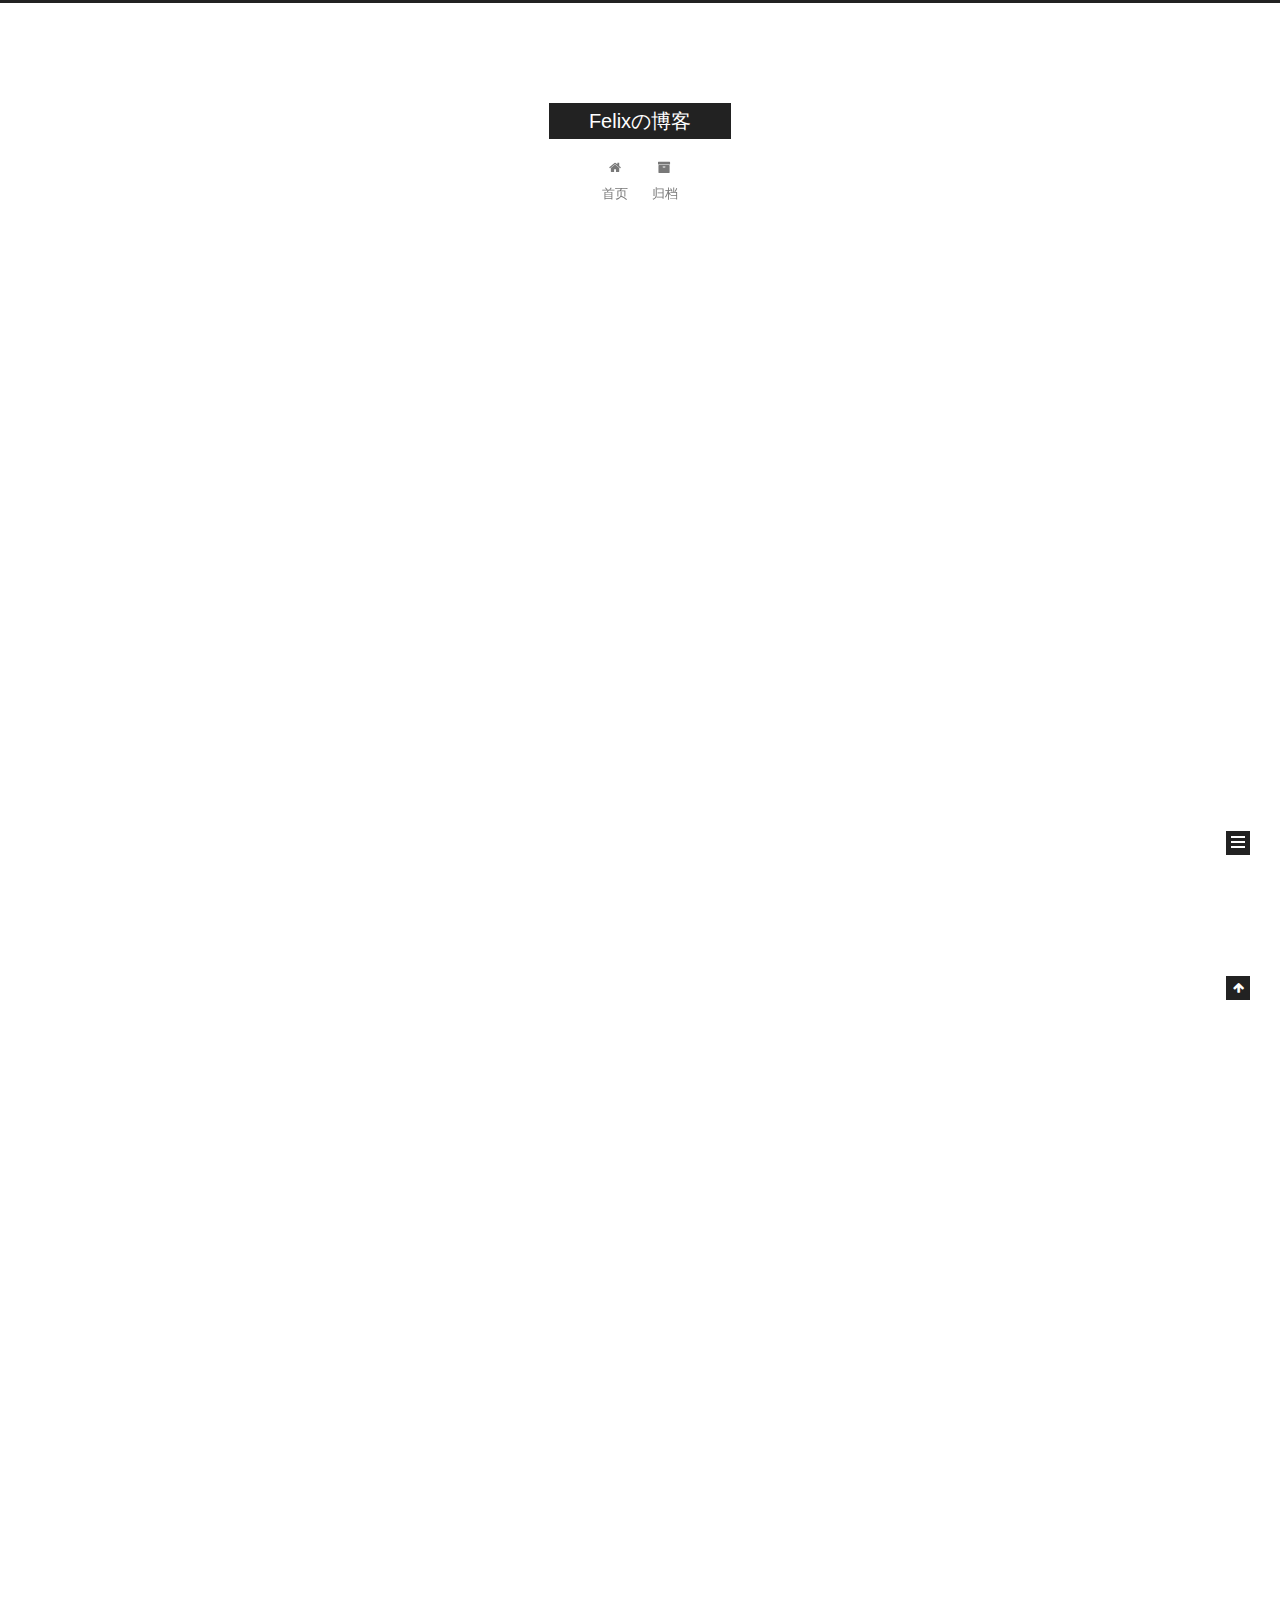
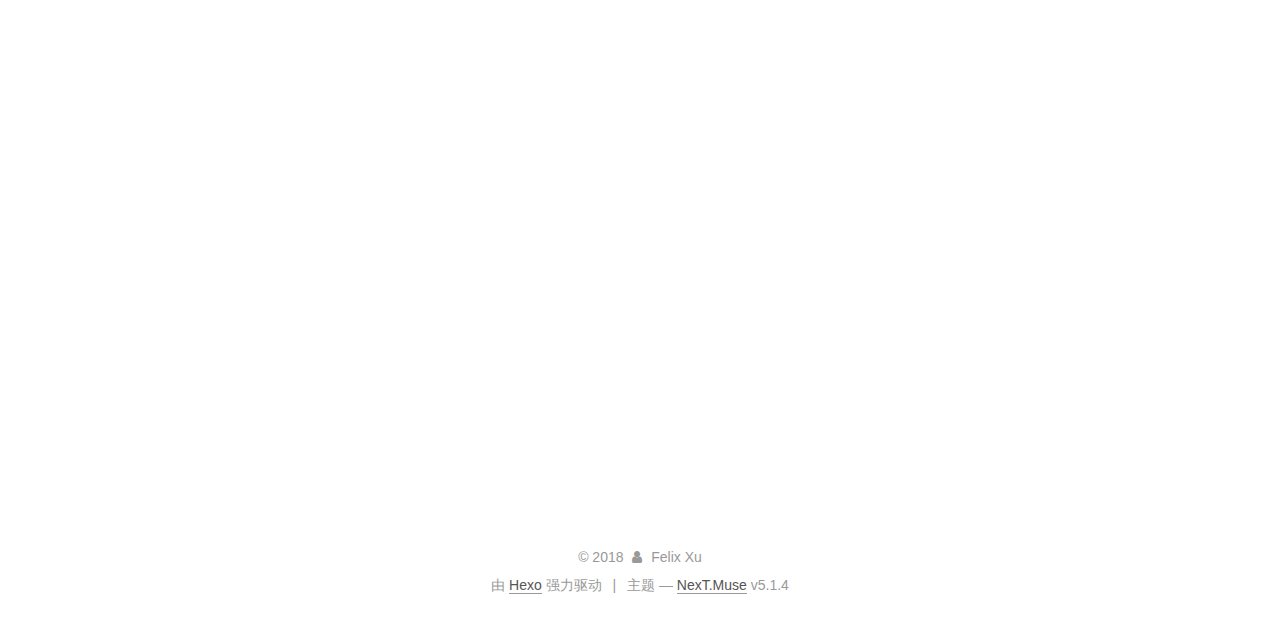
==== index.html @ c66d7234 "Site updated: 2018-06-14 13:27:37" ====
<!DOCTYPE html>



  


<html class="theme-next muse use-motion" lang="zh-Hans">
<head>
  <meta charset="UTF-8"/>
<meta http-equiv="X-UA-Compatible" content="IE=edge" />
<meta name="viewport" content="width=device-width, initial-scale=1, maximum-scale=1"/>
<meta name="theme-color" content="#222">









<meta http-equiv="Cache-Control" content="no-transform" />
<meta http-equiv="Cache-Control" content="no-siteapp" />
















  
  
  <link href="/lib/fancybox/source/jquery.fancybox.css?v=2.1.5" rel="stylesheet" type="text/css" />







<link href="/lib/font-awesome/css/font-awesome.min.css?v=4.6.2" rel="stylesheet" type="text/css" />

<link href="/css/main.css?v=5.1.4" rel="stylesheet" type="text/css" />


  <link rel="apple-touch-icon" sizes="180x180" href="/images/apple-touch-icon-next.png?v=5.1.4">


  <link rel="icon" type="image/png" sizes="32x32" href="/images/favicon-32x32-next.png?v=5.1.4">


  <link rel="icon" type="image/png" sizes="16x16" href="/images/favicon-16x16-next.png?v=5.1.4">


  <link rel="mask-icon" href="/images/logo.svg?v=5.1.4" color="#222">





  <meta name="keywords" content="Hexo, NexT" />










<meta property="og:type" content="website">
<meta property="og:title" content="Felixの博客">
<meta property="og:url" content="http://yoursite.com/index.html">
<meta property="og:site_name" content="Felixの博客">
<meta property="og:locale" content="zh-Hans">
<meta name="twitter:card" content="summary">
<meta name="twitter:title" content="Felixの博客">



<script type="text/javascript" id="hexo.configurations">
  var NexT = window.NexT || {};
  var CONFIG = {
    root: '/',
    scheme: 'Muse',
    version: '5.1.4',
    sidebar: {"position":"left","display":"post","offset":12,"b2t":false,"scrollpercent":false,"onmobile":false},
    fancybox: true,
    tabs: true,
    motion: {"enable":true,"async":false,"transition":{"post_block":"fadeIn","post_header":"slideDownIn","post_body":"slideDownIn","coll_header":"slideLeftIn","sidebar":"slideUpIn"}},
    duoshuo: {
      userId: '0',
      author: '博主'
    },
    algolia: {
      applicationID: '',
      apiKey: '',
      indexName: '',
      hits: {"per_page":10},
      labels: {"input_placeholder":"Search for Posts","hits_empty":"We didn't find any results for the search: ${query}","hits_stats":"${hits} results found in ${time} ms"}
    }
  };
</script>



  <link rel="canonical" href="http://yoursite.com/"/>





  <title>Felixの博客</title>
  








</head>

<body itemscope itemtype="http://schema.org/WebPage" lang="zh-Hans">

  
  
    
  

  <div class="container sidebar-position-left 
  page-home">
    <div class="headband"></div>

    <header id="header" class="header" itemscope itemtype="http://schema.org/WPHeader">
      <div class="header-inner"><div class="site-brand-wrapper">
  <div class="site-meta ">
    

    <div class="custom-logo-site-title">
      <a href="/"  class="brand" rel="start">
        <span class="logo-line-before"><i></i></span>
        <span class="site-title">Felixの博客</span>
        <span class="logo-line-after"><i></i></span>
      </a>
    </div>
      
        <p class="site-subtitle"></p>
      
  </div>

  <div class="site-nav-toggle">
    <button>
      <span class="btn-bar"></span>
      <span class="btn-bar"></span>
      <span class="btn-bar"></span>
    </button>
  </div>
</div>

<nav class="site-nav">
  

  
    <ul id="menu" class="menu">
      
        
        <li class="menu-item menu-item-home">
          <a href="/" rel="section">
            
              <i class="menu-item-icon fa fa-fw fa-home"></i> <br />
            
            首页
          </a>
        </li>
      
        
        <li class="menu-item menu-item-archives">
          <a href="/archives/" rel="section">
            
              <i class="menu-item-icon fa fa-fw fa-archive"></i> <br />
            
            归档
          </a>
        </li>
      

      
    </ul>
  

  
</nav>



 </div>
    </header>

    <main id="main" class="main">
      <div class="main-inner">
        <div class="content-wrap">
          <div id="content" class="content">
            
  <section id="posts" class="posts-expand">
    
      

  

  
  
  

  <article class="post post-type-normal" itemscope itemtype="http://schema.org/Article">
  
  
  
  <div class="post-block">
    <link itemprop="mainEntityOfPage" href="http://yoursite.com/2018/06/14/PMP/">

    <span hidden itemprop="author" itemscope itemtype="http://schema.org/Person">
      <meta itemprop="name" content="Felix Xu">
      <meta itemprop="description" content="">
      <meta itemprop="image" content="/images/avatar.gif">
    </span>

    <span hidden itemprop="publisher" itemscope itemtype="http://schema.org/Organization">
      <meta itemprop="name" content="Felixの博客">
    </span>

    
      <header class="post-header">

        
        
          <h1 class="post-title" itemprop="name headline">
                
                <a class="post-title-link" href="/2018/06/14/PMP/" itemprop="url">PMP</a></h1>
        

        <div class="post-meta">
          <span class="post-time">
            
              <span class="post-meta-item-icon">
                <i class="fa fa-calendar-o"></i>
              </span>
              
                <span class="post-meta-item-text">发表于</span>
              
              <time title="创建于" itemprop="dateCreated datePublished" datetime="2018-06-14T13:26:13+01:00">
                2018-06-14
              </time>
            

            

            
          </span>

          

          
            
          

          
          

          

          

          

        </div>
      </header>
    

    
    
    
    <div class="post-body" itemprop="articleBody">

      
      

      
        
          
            <p>刚参加并通过了PMP考试，这里分享一下我是如何学习PMBOK的经验。</p>
<p>当大家准备PMP考试的时候，一定会看PMBOK，目前是第六版。对于没有项目经验的初学者来说，PMBOK有太多的专业词汇，即使把书看完了也不知道这本书在讲什么，看了下一个理论 ，忘了上一个理论。</p>
<p>虽然我在学习这本书的时候有一些项目经验，但是也不会接触书中所写的方方面面。工作中我只接触了规划、执行、监督过程中某几个只是领域的工作，PMP考的却是启动、规划、执行、监督、收尾所有只是领域的工作，所以有过项目经验对学习PMBOK有一定帮助，但也仅对自己接触过的一些工作。</p>
<p>拿到PMBOK后，一定要先了解项目管理知识体系的框架，在书的第一章中会有这个表格。你会了解到5大过程组，10大知识领域，49个过程。然后全书开始详细讲解着49个过程，每个过程都是以输入（Input），工具与技术（Tool&amp;Technology），输出（Output）的形式来讲解，简称ITTO。所以当你浏览全书之后，你会发现学习PMBOK就是学习这些ITTO。</p>
<p>我是一个依赖于工具的人，我在看完一遍书后，就把ITTO整理成思维导图了，然后就依赖于思维导图来记忆了。其实书中已经提供了整个知识框架的图，我只是在这个框架上把ITTO也加了上了，所以当你看完一遍书之后你学习的方式可以改成看框架图和思维导图。具体的方法是，我会拿着框架图过一个个过程，思考每一个过程的目的，ITTO，及每一个TT的作用，如果回想不起来再去考思维导图，当对思维导图中的某一项不太清楚再去看书，这样就能很好的记忆住这本书。对于回忆ITTO，我不建议死记硬背，我建议是在理解每一个过程的基础上，为什实现这个项目的目标，需要什么ITTO会更方便记忆。</p>
<p>学习PMBOK，整个知识框架最重要，然后在这个框架上深入了解每一点，就非常容易了。</p>
<p>最后附上我自己做的思维导图，可以下载导入你的XMIND：ZEN，<a href="http://www.xmind.net/m/9yi5（如有错误和遗漏，请谅解，可以自行导入修改）" target="_blank" rel="noopener">http://www.xmind.net/m/9yi5（如有错误和遗漏，请谅解，可以自行导入修改）</a></p>

          
        
      
    </div>
    
    
    

    

    

    

    <footer class="post-footer">
      

      

      

      
      
        <div class="post-eof"></div>
      
    </footer>
  </div>
  
  
  
  </article>


    
      

  

  
  
  

  <article class="post post-type-normal" itemscope itemtype="http://schema.org/Article">
  
  
  
  <div class="post-block">
    <link itemprop="mainEntityOfPage" href="http://yoursite.com/2018/06/14/PMBOK学习/">

    <span hidden itemprop="author" itemscope itemtype="http://schema.org/Person">
      <meta itemprop="name" content="Felix Xu">
      <meta itemprop="description" content="">
      <meta itemprop="image" content="/images/avatar.gif">
    </span>

    <span hidden itemprop="publisher" itemscope itemtype="http://schema.org/Organization">
      <meta itemprop="name" content="Felixの博客">
    </span>

    
      <header class="post-header">

        
        
          <h1 class="post-title" itemprop="name headline">
                
                <a class="post-title-link" href="/2018/06/14/PMBOK学习/" itemprop="url">未命名</a></h1>
        

        <div class="post-meta">
          <span class="post-time">
            
              <span class="post-meta-item-icon">
                <i class="fa fa-calendar-o"></i>
              </span>
              
                <span class="post-meta-item-text">发表于</span>
              
              <time title="创建于" itemprop="dateCreated datePublished" datetime="2018-06-14T11:01:10+01:00">
                2018-06-14
              </time>
            

            

            
          </span>

          

          
            
          

          
          

          

          

          

        </div>
      </header>
    

    
    
    
    <div class="post-body" itemprop="articleBody">

      
      

      
        
          
            <p>#PMBOK学习<br>刚参加并通过了PMP考试，这里分享一下我是如何学习PMBOK的经验。</p>
<p>当大家准备PMP考试的时候，一定会看PMBOK，目前是第六版。对于没有项目经验的初学者来说，PMBOK有太多的专业词汇，即使把书看完了也不知道这本书在讲什么，看了下一个理论 ，忘了上一个理论。</p>
<p>虽然我在学习这本书的时候有一些项目经验，但是也不会接触书中所写的方方面面。工作中我只接触了规划、执行、监督过程中某几个只是领域的工作，PMP考的却是启动、规划、执行、监督、收尾所有只是领域的工作，所以有过项目经验对学习PMBOK有一定帮助，但也仅对自己接触过的一些工作。</p>
<p>拿到PMBOK后，一定要先了解项目管理知识体系的框架，在书的第一章中会有这个表格。你会了解到5大过程组，10大知识领域，49个过程。然后全书开始详细讲解着49个过程，每个过程都是以输入（Input），工具与技术（Tool&amp;Technology），输出（Output）的形式来讲解，简称ITTO。所以当你浏览全书之后，你会发现学习PMBOK就是学习这些ITTO。</p>
<p>我是一个依赖于工具的人，我在看完一遍书后，就把ITTO整理成思维导图了，然后就依赖于思维导图来记忆了。其实书中已经提供了整个知识框架的图，我只是在这个框架上把ITTO也加了上了，所以当你看完一遍书之后你学习的方式可以改成看框架图和思维导图。具体的方法是，我会拿着框架图过一个个过程，思考每一个过程的目的，ITTO，及每一个TT的作用，如果回想不起来再去考思维导图，当对思维导图中的某一项不太清楚再去看书，这样就能很好的记忆住这本书。对于回忆ITTO，我不建议死记硬背，我建议是在理解每一个过程的基础上，为什实现这个项目的目标，需要什么ITTO会更方便记忆。</p>
<p>学习PMBOK，整个知识框架最重要，然后在这个框架上深入了解每一点，就非常容易了。</p>
<p>最后附上我自己做的思维导图，可以下载导入你的XMIND：ZEN，<a href="http://www.xmind.net/m/9yi5（如有错误和遗漏，请谅解，可以自行导入修改）" target="_blank" rel="noopener">http://www.xmind.net/m/9yi5（如有错误和遗漏，请谅解，可以自行导入修改）</a></p>

          
        
      
    </div>
    
    
    

    

    

    

    <footer class="post-footer">
      

      

      

      
      
        <div class="post-eof"></div>
      
    </footer>
  </div>
  
  
  
  </article>


    
  </section>

  


          </div>
          


          

        </div>
        
          
  
  <div class="sidebar-toggle">
    <div class="sidebar-toggle-line-wrap">
      <span class="sidebar-toggle-line sidebar-toggle-line-first"></span>
      <span class="sidebar-toggle-line sidebar-toggle-line-middle"></span>
      <span class="sidebar-toggle-line sidebar-toggle-line-last"></span>
    </div>
  </div>

  <aside id="sidebar" class="sidebar">
    
    <div class="sidebar-inner">

      

      

      <section class="site-overview-wrap sidebar-panel sidebar-panel-active">
        <div class="site-overview">
          <div class="site-author motion-element" itemprop="author" itemscope itemtype="http://schema.org/Person">
            
              <p class="site-author-name" itemprop="name">Felix Xu</p>
              <p class="site-description motion-element" itemprop="description"></p>
          </div>

          <nav class="site-state motion-element">

            
              <div class="site-state-item site-state-posts">
              
                <a href="/archives/">
              
                  <span class="site-state-item-count">2</span>
                  <span class="site-state-item-name">日志</span>
                </a>
              </div>
            

            

            

          </nav>

          

          

          
          

          
          

          

        </div>
      </section>

      

      

    </div>
  </aside>


        
      </div>
    </main>

    <footer id="footer" class="footer">
      <div class="footer-inner">
        <div class="copyright">&copy; <span itemprop="copyrightYear">2018</span>
  <span class="with-love">
    <i class="fa fa-user"></i>
  </span>
  <span class="author" itemprop="copyrightHolder">Felix Xu</span>

  
</div>


  <div class="powered-by">由 <a class="theme-link" target="_blank" href="https://hexo.io">Hexo</a> 强力驱动</div>



  <span class="post-meta-divider">|</span>



  <div class="theme-info">主题 &mdash; <a class="theme-link" target="_blank" href="https://github.com/iissnan/hexo-theme-next">NexT.Muse</a> v5.1.4</div>




        







        
      </div>
    </footer>

    
      <div class="back-to-top">
        <i class="fa fa-arrow-up"></i>
        
      </div>
    

    

  </div>

  

<script type="text/javascript">
  if (Object.prototype.toString.call(window.Promise) !== '[object Function]') {
    window.Promise = null;
  }
</script>









  












  
  
    <script type="text/javascript" src="/lib/jquery/index.js?v=2.1.3"></script>
  

  
  
    <script type="text/javascript" src="/lib/fastclick/lib/fastclick.min.js?v=1.0.6"></script>
  

  
  
    <script type="text/javascript" src="/lib/jquery_lazyload/jquery.lazyload.js?v=1.9.7"></script>
  

  
  
    <script type="text/javascript" src="/lib/velocity/velocity.min.js?v=1.2.1"></script>
  

  
  
    <script type="text/javascript" src="/lib/velocity/velocity.ui.min.js?v=1.2.1"></script>
  

  
  
    <script type="text/javascript" src="/lib/fancybox/source/jquery.fancybox.pack.js?v=2.1.5"></script>
  


  


  <script type="text/javascript" src="/js/src/utils.js?v=5.1.4"></script>

  <script type="text/javascript" src="/js/src/motion.js?v=5.1.4"></script>



  
  

  

  


  <script type="text/javascript" src="/js/src/bootstrap.js?v=5.1.4"></script>



  


  




	





  





  












  





  

  

  

  
  

  

  

  

</body>
</html>
---- css/main.css ----
/* normalize.css v3.0.2 | MIT License | git.io/normalize */
html {
  font-family: sans-serif; /* 1 */
  -ms-text-size-adjust: 100%; /* 2 */
  -webkit-text-size-adjust: 100%; /* 2 */
}
body {
  margin: 0;
}
article,
aside,
details,
figcaption,
figure,
footer,
header,
hgroup,
main,
menu,
nav,
section,
summary {
  display: block;
}
audio,
canvas,
progress,
video {
  display: inline-block; /* 1 */
  vertical-align: baseline; /* 2 */
}
audio:not([controls]) {
  display: none;
  height: 0;
}
[hidden],
template {
  display: none;
}
a {
  background-color: transparent;
}
a:active,
a:hover {
  outline: 0;
}
abbr[title] {
  border-bottom: 1px dotted;
}
b,
strong {
  font-weight: bold;
}
dfn {
  font-style: italic;
}
h1 {
  font-size: 2em;
  margin: 0.67em 0;
}
mark {
  background: #ff0;
  color: #000;
}
small {
  font-size: 80%;
}
sub,
sup {
  font-size: 75%;
  line-height: 0;
  position: relative;
  vertical-align: baseline;
}
sup {
  top: -0.5em;
}
sub {
  bottom: -0.25em;
}
img {
  border: 0;
}
svg:not(:root) {
  overflow: hidden;
}
figure {
  margin: 1em 40px;
}
hr {
  -moz-box-sizing: content-box;
  box-sizing: content-box;
  height: 0;
}
pre {
  overflow: auto;
}
code,
kbd,
pre,
samp {
  font-family: monospace, monospace;
  font-size: 1em;
}
button,
input,
optgroup,
select,
textarea {
  color: inherit; /* 1 */
  font: inherit; /* 2 */
  margin: 0; /* 3 */
}
button {
  overflow: visible;
}
button,
select {
  text-transform: none;
}
button,
html input[type="button"],
input[type="reset"],
input[type="submit"] {
  -webkit-appearance: button; /* 2 */
  cursor: pointer; /* 3 */
}
button[disabled],
html input[disabled] {
  cursor: default;
}
button::-moz-focus-inner,
input::-moz-focus-inner {
  border: 0;
  padding: 0;
}
input {
  line-height: normal;
}
input[type="checkbox"],
input[type="radio"] {
  box-sizing: border-box; /* 1 */
  padding: 0; /* 2 */
}
input[type="number"]::-webkit-inner-spin-button,
input[type="number"]::-webkit-outer-spin-button {
  height: auto;
}
input[type="search"] {
  -webkit-appearance: textfield; /* 1 */
  -moz-box-sizing: content-box;
  -webkit-box-sizing: content-box; /* 2 */
  box-sizing: content-box;
}
input[type="search"]::-webkit-search-cancel-button,
input[type="search"]::-webkit-search-decoration {
  -webkit-appearance: none;
}
fieldset {
  border: 1px solid #c0c0c0;
  margin: 0 2px;
  padding: 0.35em 0.625em 0.75em;
}
legend {
  border: 0; /* 1 */
  padding: 0; /* 2 */
}
textarea {
  overflow: auto;
}
optgroup {
  font-weight: bold;
}
table {
  border-collapse: collapse;
  border-spacing: 0;
}
td,
th {
  padding: 0;
}
::selection {
  background: #262a30;
  color: #fff;
}
body {
  position: relative;
  font-family: 'Lato', "PingFang SC", "Microsoft YaHei", sans-serif;
  font-size: 14px;
  line-height: 2;
  color: #555;
  background: #fff;
}
@media (max-width: 767px) {
  body {
    padding-right: 0 !important;
  }
}
@media (min-width: 768px) and (max-width: 991px) {
  body {
    padding-right: 0 !important;
  }
}
@media (min-width: 1600px) {
  body {
    font-size: 16px;
  }
}
h1,
h2,
h3,
h4,
h5,
h6 {
  margin: 0;
  padding: 0;
  font-weight: bold;
  line-height: 1.5;
  font-family: 'Lato', "PingFang SC", "Microsoft YaHei", sans-serif;
}
h2,
h3,
h4,
h5,
h6 {
  margin: 20px 0 15px;
}
h1 {
  font-size: 22px;
}
@media (max-width: 767px) {
  h1 {
    font-size: 18px;
  }
}
h2 {
  font-size: 20px;
}
@media (max-width: 767px) {
  h2 {
    font-size: 16px;
  }
}
h3 {
  font-size: 18px;
}
@media (max-width: 767px) {
  h3 {
    font-size: 14px;
  }
}
h4 {
  font-size: 16px;
}
@media (max-width: 767px) {
  h4 {
    font-size: 12px;
  }
}
h5 {
  font-size: 14px;
}
@media (max-width: 767px) {
  h5 {
    font-size: 10px;
  }
}
h6 {
  font-size: 12px;
}
@media (max-width: 767px) {
  h6 {
    font-size: 8px;
  }
}
p {
  margin: 0 0 20px 0;
}
a {
  color: #555;
  text-decoration: none;
  outline: none;
  border-bottom: 1px solid #999;
  word-wrap: break-word;
}
a:hover {
  color: #222;
  border-bottom-color: #222;
}
blockquote {
  margin: 0;
  padding: 0;
}
img {
  display: block;
  margin: auto;
  max-width: 100%;
  height: auto;
}
hr {
  margin: 40px 0;
  height: 3px;
  border: none;
  background-color: #ddd;
  background-image: repeating-linear-gradient(-45deg, #fff, #fff 4px, transparent 4px, transparent 8px);
}
blockquote {
  padding: 0 15px;
  color: #666;
  border-left: 4px solid #ddd;
}
blockquote cite::before {
  content: "-";
  padding: 0 5px;
}
dt {
  font-weight: 700;
}
dd {
  margin: 0;
  padding: 0;
}
kbd {
  border: 1px solid #ccc;
  border-radius: 0.2em;
  box-shadow: 0.1em 0.1em 0.2em rgba(0,0,0,0.1);
  background-color: #f9f9f9;
  font-family: inherit;
  background-image: -webkit-linear-gradient(top, #eee, #fff, #eee);
  padding: 0.1em 0.3em;
  white-space: nowrap;
}
.text-left {
  text-align: left;
}
.text-center {
  text-align: center;
}
.text-right {
  text-align: right;
}
.text-justify {
  text-align: justify;
}
.text-nowrap {
  white-space: nowrap;
}
.text-lowercase {
  text-transform: lowercase;
}
.text-uppercase {
  text-transform: uppercase;
}
.text-capitalize {
  text-transform: capitalize;
}
.center-block {
  display: block;
  margin-left: auto;
  margin-right: auto;
}
.clearfix:before,
.clearfix:after {
  content: " ";
  display: table;
}
.clearfix:after {
  clear: both;
}
.pullquote {
  width: 45%;
}
.pullquote.left {
  float: left;
  margin-left: 5px;
  margin-right: 10px;
}
.pullquote.right {
  float: right;
  margin-left: 10px;
  margin-right: 5px;
}
.affix.affix.affix {
  position: fixed;
}
.translation {
  margin-top: -20px;
  font-size: 14px;
  color: #999;
}
.scrollbar-measure {
  width: 100px;
  height: 100px;
  overflow: scroll;
  position: absolute;
  top: -9999px;
}
.use-motion .motion-element {
  opacity: 0;
}
table {
  margin: 20px 0;
  width: 100%;
  border-collapse: collapse;
  border-spacing: 0;
  border: 1px solid #ddd;
  font-size: 14px;
  table-layout: fixed;
  word-wrap: break-all;
}
table>tbody>tr:nth-of-type(odd) {
  background-color: #f9f9f9;
}
table>tbody>tr:hover {
  background-color: #f5f5f5;
}
caption,
th,
td {
  padding: 8px;
  text-align: left;
  vertical-align: middle;
  font-weight: normal;
}
th,
td {
  border-bottom: 3px solid #ddd;
  border-right: 1px solid #eee;
}
th {
  padding-bottom: 10px;
  font-weight: 700;
}
td {
  border-bottom-width: 1px;
}
html,
body {
  height: 100%;
}
.container {
  position: relative;
  min-height: 100%;
}
.header-inner {
  margin: 0 auto;
  padding: 100px 0 70px;
  width: 700px;
}
@media (min-width: 1600px) {
  .container .header-inner {
    width: 900px;
  }
}
.main {
  padding-bottom: 150px;
}
.main-inner {
  margin: 0 auto;
  width: 700px;
}
@media (min-width: 1600px) {
  .container .main-inner {
    width: 900px;
  }
}
.footer {
  position: absolute;
  left: 0;
  bottom: 0;
  width: 100%;
  min-height: 50px;
}
.footer-inner {
  box-sizing: border-box;
  margin: 20px auto;
  width: 700px;
}
@media (min-width: 1600px) {
  .container .footer-inner {
    width: 900px;
  }
}
pre,
.highlight {
  overflow: auto;
  margin: 20px 0;
  padding: 0;
  font-size: 13px;
  color: #4d4d4c;
  background: #f7f7f7;
  line-height: 1.6;
}
pre,
code {
  font-family: consolas, Menlo, "PingFang SC", "Microsoft YaHei", monospace;
}
code {
  padding: 2px 4px;
  word-wrap: break-word;
  color: #555;
  background: #eee;
  border-radius: 3px;
  font-size: 13px;
}
pre {
  padding: 10px;
}
pre code {
  padding: 0;
  color: #4d4d4c;
  background: none;
  text-shadow: none;
}
.highlight {
  border-radius: 1px;
}
.highlight pre {
  border: none;
  margin: 0;
  padding: 10px 0;
}
.highlight table {
  margin: 0;
  width: auto;
  border: none;
}
.highlight td {
  border: none;
  padding: 0;
}
.highlight figcaption {
  font-size: 1em;
  color: #4d4d4c;
  line-height: 1em;
  margin-bottom: 1em;
}
.highlight figcaption:before,
.highlight figcaption:after {
  content: " ";
  display: table;
}
.highlight figcaption:after {
  clear: both;
}
.highlight figcaption a {
  float: right;
  color: #4d4d4c;
}
.highlight figcaption a:hover {
  border-bottom-color: #4d4d4c;
}
.highlight .gutter pre {
  padding-left: 10px;
  padding-right: 10px;
  color: #869194;
  text-align: right;
  background-color: #eff2f3;
}
.highlight .code pre {
  width: 100%;
  padding-left: 10px;
  padding-right: 10px;
  background-color: #f7f7f7;
}
.highlight .line {
  height: 20px;
}
.gutter {
  -webkit-user-select: none;
  -moz-user-select: none;
  -ms-user-select: none;
  user-select: none;
}
.gist table {
  width: auto;
}
.gist table td {
  border: none;
}
pre .deletion {
  background: #fdd;
}
pre .addition {
  background: #dfd;
}
pre .meta {
  color: #8959a8;
}
pre .comment {
  color: #8e908c;
}
pre .variable,
pre .attribute,
pre .tag,
pre .regexp,
pre .ruby .constant,
pre .xml .tag .title,
pre .xml .pi,
pre .xml .doctype,
pre .html .doctype,
pre .css .id,
pre .css .class,
pre .css .pseudo {
  color: #c82829;
}
pre .number,
pre .preprocessor,
pre .built_in,
pre .literal,
pre .params,
pre .constant,
pre .command {
  color: #f5871f;
}
pre .ruby .class .title,
pre .css .rules .attribute,
pre .string,
pre .value,
pre .inheritance,
pre .header,
pre .ruby .symbol,
pre .xml .cdata,
pre .special,
pre .number,
pre .formula {
  color: #718c00;
}
pre .title,
pre .css .hexcolor {
  color: #3e999f;
}
pre .function,
pre .python .decorator,
pre .python .title,
pre .ruby .function .title,
pre .ruby .title .keyword,
pre .perl .sub,
pre .javascript .title,
pre .coffeescript .title {
  color: #4271ae;
}
pre .keyword,
pre .javascript .function {
  color: #8959a8;
}
.full-image.full-image.full-image.full-image {
  border: none;
  max-width: 100%;
  width: auto;
  margin: 20px auto 25px;
}
@media (min-width: 992px) {
  .full-image.full-image.full-image.full-image {
    max-width: none;
    width: 110%;
    margin: 25px -5%;
  }
}
.blockquote-center,
.page-home .post-type-quote blockquote,
.page-post-detail .post-type-quote blockquote {
  position: relative;
  margin: 40px 0;
  padding: 0;
  border-left: none;
  text-align: center;
}
.blockquote-center::before,
.page-home .post-type-quote blockquote::before,
.page-post-detail .post-type-quote blockquote::before,
.blockquote-center::after,
.page-home .post-type-quote blockquote::after,
.page-post-detail .post-type-quote blockquote::after {
  position: absolute;
  content: ' ';
  display: block;
  width: 100%;
  height: 24px;
  opacity: 0.2;
  background-repeat: no-repeat;
  background-position: 0 -6px;
  background-size: 22px 22px;
}
.blockquote-center::before,
.page-home .post-type-quote blockquote::before,
.page-post-detail .post-type-quote blockquote::before {
  top: -20px;
  background-image: url("../images/quote-l.svg");
  border-top: 1px solid #ccc;
}
.blockquote-center::after,
.page-home .post-type-quote blockquote::after,
.page-post-detail .post-type-quote blockquote::after {
  bottom: -20px;
  background-image: url("../images/quote-r.svg");
  border-bottom: 1px solid #ccc;
  background-position: 100% 8px;
}
.blockquote-center p,
.page-home .post-type-quote blockquote p,
.page-post-detail .post-type-quote blockquote p,
.blockquote-center div,
.page-home .post-type-quote blockquote div,
.page-post-detail .post-type-quote blockquote div {
  text-align: center;
}
.post .post-body .group-picture img {
  box-sizing: border-box;
  padding: 0 3px;
  border: none;
}
.post .group-picture-row {
  overflow: hidden;
  margin-top: 6px;
}
.post .group-picture-row:first-child {
  margin-top: 0;
}
.post .group-picture-column {
  float: left;
}
.page-post-detail .post-body .group-picture-column {
  float: none;
  margin-top: 10px;
  width: auto !important;
}
.page-post-detail .post-body .group-picture-column img {
  margin: 0 auto;
}
.page-archive .group-picture-container {
  overflow: hidden;
}
.page-archive .group-picture-row {
  float: left;
}
.page-archive .group-picture-row:first-child {
  margin-top: 6px;
}
.page-archive .group-picture-column {
  max-width: 150px;
  max-height: 150px;
}
.post-body .note {
  position: relative;
  padding: 15px;
  margin-bottom: 20px;
  border: 1px solid #eee;
  border-left-width: 5px;
  border-radius: 3px;
}
.post-body .note h2,
.post-body .note h3,
.post-body .note h4,
.post-body .note h5,
.post-body .note h6 {
  margin-top: 0;
  margin-bottom: 0;
  border-bottom: initial;
  padding-top: 0 !important;
}
.post-body .note p:first-child,
.post-body .note ul:first-child,
.post-body .note ol:first-child,
.post-body .note table:first-child,
.post-body .note pre:first-child,
.post-body .note blockquote:first-child {
  margin-top: 0;
}
.post-body .note p:last-child,
.post-body .note ul:last-child,
.post-body .note ol:last-child,
.post-body .note table:last-child,
.post-body .note pre:last-child,
.post-body .note blockquote:last-child {
  margin-bottom: 0;
}
.post-body .note.default {
  border-left-color: #777;
}
.post-body .note.default h2,
.post-body .note.default h3,
.post-body .note.default h4,
.post-body .note.default h5,
.post-body .note.default h6 {
  color: #777;
}
.post-body .note.primary {
  border-left-color: #6f42c1;
}
.post-body .note.primary h2,
.post-body .note.primary h3,
.post-body .note.primary h4,
.post-body .note.primary h5,
.post-body .note.primary h6 {
  color: #6f42c1;
}
.post-body .note.info {
  border-left-color: #428bca;
}
.post-body .note.info h2,
.post-body .note.info h3,
.post-body .note.info h4,
.post-body .note.info h5,
.post-body .note.info h6 {
  color: #428bca;
}
.post-body .note.success {
  border-left-color: #5cb85c;
}
.post-body .note.success h2,
.post-body .note.success h3,
.post-body .note.success h4,
.post-body .note.success h5,
.post-body .note.success h6 {
  color: #5cb85c;
}
.post-body .note.warning {
  border-left-color: #f0ad4e;
}
.post-body .note.warning h2,
.post-body .note.warning h3,
.post-body .note.warning h4,
.post-body .note.warning h5,
.post-body .note.warning h6 {
  color: #f0ad4e;
}
.post-body .note.danger {
  border-left-color: #d9534f;
}
.post-body .note.danger h2,
.post-body .note.danger h3,
.post-body .note.danger h4,
.post-body .note.danger h5,
.post-body .note.danger h6 {
  color: #d9534f;
}
.post-body .label {
  display: inline;
  padding: 0 2px;
  white-space: nowrap;
}
.post-body .label.default {
  background-color: #f0f0f0;
}
.post-body .label.primary {
  background-color: #efe6f7;
}
.post-body .label.info {
  background-color: #e5f2f8;
}
.post-body .label.success {
  background-color: #e7f4e9;
}
.post-body .label.warning {
  background-color: #fcf6e1;
}
.post-body .label.danger {
  background-color: #fae8eb;
}
.post-body .tabs {
  position: relative;
  display: block;
  margin-bottom: 20px;
  padding-top: 10px;
}
.post-body .tabs ul.nav-tabs {
  margin: 0;
  padding: 0;
  display: flex;
  margin-bottom: -1px;
}
@media (max-width: 413px) {
  .post-body .tabs ul.nav-tabs {
    display: block;
    margin-bottom: 5px;
  }
}
.post-body .tabs ul.nav-tabs li.tab {
  list-style-type: none !important;
  margin: 0 0.25em 0 0;
  border-top: 3px solid transparent;
  border-left: 1px solid transparent;
  border-right: 1px solid transparent;
}
@media (max-width: 413px) {
  .post-body .tabs ul.nav-tabs li.tab {
    margin: initial;
    border-top: 1px solid transparent;
    border-left: 3px solid transparent;
    border-right: 1px solid transparent;
    border-bottom: 1px solid transparent;
  }
}
.post-body .tabs ul.nav-tabs li.tab a {
  outline: 0;
  border-bottom: initial;
  display: block;
  line-height: 1.8em;
  padding: 0.25em 0.75em;
  transition-duration: 0.2s;
  transition-timing-function: ease-out;
  transition-delay: 0s;
}
.post-body .tabs ul.nav-tabs li.tab a i {
  width: 1.285714285714286em;
}
.post-body .tabs ul.nav-tabs li.tab.active {
  border-top: 3px solid #fc6423;
  border-left: 1px solid #ddd;
  border-right: 1px solid #ddd;
  background-color: #fff;
}
@media (max-width: 413px) {
  .post-body .tabs ul.nav-tabs li.tab.active {
    border-top: 1px solid #ddd;
    border-left: 3px solid #fc6423;
    border-right: 1px solid #ddd;
    border-bottom: 1px solid #ddd;
  }
}
.post-body .tabs ul.nav-tabs li.tab.active a {
  cursor: default;
  color: #555;
}
.post-body .tabs .tab-content {
  background-color: #fff;
}
.post-body .tabs .tab-content .tab-pane {
  border: 1px solid #ddd;
  padding: 20px 20px 0 20px;
}
.post-body .tabs .tab-content .tab-pane:not(.active) {
  display: none !important;
}
.post-body .tabs .tab-content .tab-pane.active {
  display: block !important;
}
.btn {
  display: inline-block;
  padding: 0 20px;
  font-size: 14px;
  color: #fff;
  background: #222;
  border: 2px solid #222;
  text-decoration: none;
  border-radius: 0;
  transition-property: background-color;
  transition-duration: 0.2s;
  transition-timing-function: ease-in-out;
  transition-delay: 0s;
  line-height: 2;
}
.btn:hover {
  border-color: #222;
  color: #222;
  background: #fff;
}
.btn +.btn {
  margin: 0 0 8px 8px;
}
.btn .fa-fw {
  width: 1.285714285714286em;
  text-align: left;
}
.btn-bar {
  display: block;
  width: 22px;
  height: 2px;
  background: #555;
  border-radius: 1px;
}
.btn-bar+.btn-bar {
  margin-top: 4px;
}
.pagination {
  margin: 120px 0 40px;
  text-align: center;
  border-top: 1px solid #eee;
}
.page-number-basic,
.pagination .prev,
.pagination .next,
.pagination .page-number,
.pagination .space {
  display: inline-block;
  position: relative;
  top: -1px;
  margin: 0 10px;
  padding: 0 11px;
}
@media (max-width: 767px) {
  .page-number-basic,
  .pagination .prev,
  .pagination .next,
  .pagination .page-number,
  .pagination .space {
    margin: 0 5px;
  }
}
.pagination .prev,
.pagination .next,
.pagination .page-number {
  border-bottom: 0;
  border-top: 1px solid #eee;
  transition-property: border-color;
  transition-duration: 0.2s;
  transition-timing-function: ease-in-out;
  transition-delay: 0s;
}
.pagination .prev:hover,
.pagination .next:hover,
.pagination .page-number:hover {
  border-top-color: #222;
}
.pagination .space {
  padding: 0;
  margin: 0;
}
.pagination .prev {
  margin-left: 0;
}
.pagination .next {
  margin-right: 0;
}
.pagination .page-number.current {
  color: #fff;
  background: #ccc;
  border-top-color: #ccc;
}
@media (max-width: 767px) {
  .pagination {
    border-top: none;
  }
  .pagination .prev,
  .pagination .next,
  .pagination .page-number {
    margin-bottom: 10px;
    border-top: 0;
    border-bottom: 1px solid #eee;
    padding: 0 10px;
  }
  .pagination .prev:hover,
  .pagination .next:hover,
  .pagination .page-number:hover {
    border-bottom-color: #222;
  }
}
.comments {
  margin: 60px 20px 0;
}
.tag-cloud {
  text-align: center;
}
.tag-cloud a {
  display: inline-block;
  margin: 10px;
}
.back-to-top {
  box-sizing: border-box;
  position: fixed;
  bottom: -100px;
  right: 30px;
  z-index: 1050;
  padding: 0 6px;
  width: 24px;
  background: #222;
  font-size: 12px;
  opacity: 1;
  color: #fff;
  cursor: pointer;
  text-align: center;
  -webkit-transform: translateZ(0);
  transition-property: bottom;
  transition-duration: 0.2s;
  transition-timing-function: ease-in-out;
  transition-delay: 0s;
}
@media (min-width: 768px) and (max-width: 991px) {
  .back-to-top {
    display: none !important;
  }
}
@media (max-width: 767px) {
  .back-to-top {
    display: none !important;
  }
}
.back-to-top.back-to-top-on {
  bottom: 19px;
}
.header {
  background: transparent;
}
.header-inner {
  position: relative;
}
.headband {
  height: 3px;
  background: #222;
}
.site-meta {
  margin: 0;
  text-align: center;
}
@media (max-width: 767px) {
  .site-meta {
    text-align: center;
  }
}
.brand {
  position: relative;
  display: inline-block;
  padding: 0 40px;
  color: #fff;
  background: #222;
  border-bottom: none;
}
.brand:hover {
  color: #fff;
}
.logo {
  display: inline-block;
  margin-right: 5px;
  line-height: 36px;
  vertical-align: top;
}
.site-title {
  display: inline-block;
  vertical-align: top;
  line-height: 36px;
  font-size: 20px;
  font-weight: normal;
  font-family: 'Lato', "PingFang SC", "Microsoft YaHei", sans-serif;
}
.site-subtitle {
  margin-top: 10px;
  font-size: 13px;
  color: #999;
}
.use-motion .brand {
  opacity: 0;
}
.use-motion .logo,
.use-motion .site-title,
.use-motion .site-subtitle {
  opacity: 0;
  position: relative;
  top: -10px;
}
.site-nav-toggle {
  display: none;
  position: absolute;
  top: 10px;
  left: 10px;
}
@media (max-width: 767px) {
  .site-nav-toggle {
    display: block;
  }
}
.site-nav-toggle button {
  margin-top: 2px;
  padding: 9px 10px;
  background: transparent;
  border: none;
}
@media (max-width: 767px) {
  .site-nav {
    display: none;
    margin: 0 -10px;
    padding: 0 10px;
    clear: both;
    border-top: 1px solid #ddd;
  }
}
@media (min-width: 768px) and (max-width: 991px) {
  .site-nav {
    display: block !important;
  }
}
@media (min-width: 992px) {
  .site-nav {
    display: block !important;
  }
}
.menu {
  margin-top: 20px;
  padding-left: 0;
  text-align: center;
}
.menu .menu-item {
  display: inline-block;
  margin: 0 10px;
  list-style: none;
}
@media screen and (max-width: 767px) {
  .menu .menu-item {
    margin-top: 10px;
  }
}
.menu .menu-item a {
  display: block;
  font-size: 13px;
  line-height: inherit;
  border-bottom: 1px solid transparent;
  transition-property: border-color;
  transition-duration: 0.2s;
  transition-timing-function: ease-in-out;
  transition-delay: 0s;
}
.menu .menu-item a:hover {
  border-bottom-color: #222;
}
.menu .menu-item .fa {
  margin-right: 5px;
}
.use-motion .menu-item {
  opacity: 0;
}
.post-body {
  font-family: 'Lato', "PingFang SC", "Microsoft YaHei", sans-serif;
}
@media (max-width: 767px) {
  .post-body {
    word-break: break-word;
  }
}
.post-body .fancybox img {
  display: block !important;
  margin: 0 auto;
  cursor: pointer;
  cursor: zoom-in;
  cursor: -webkit-zoom-in;
}
.post-body .image-caption,
.post-body .figure .caption {
  margin: -20px auto 15px;
  text-align: center;
  font-size: 14px;
  color: #999;
  font-weight: bold;
  line-height: 1;
}
.post-sticky-flag {
  display: inline-block;
  font-size: 16px;
  -ms-transform: rotate(30deg);
  -webkit-transform: rotate(30deg);
  -moz-transform: rotate(30deg);
  -ms-transform: rotate(30deg);
  -o-transform: rotate(30deg);
  transform: rotate(30deg);
}
.use-motion .post-block,
.use-motion .pagination,
.use-motion .comments {
  opacity: 0;
}
.use-motion .post-header {
  opacity: 0;
}
.use-motion .post-body {
  opacity: 0;
}
.use-motion .collection-title {
  opacity: 0;
}
.posts-expand {
  padding-top: 40px;
}
@media (max-width: 767px) {
  .posts-expand {
    margin: 0 20px;
  }
  .post-body pre .gutter pre {
    padding-right: 10px;
  }
  .post-body .highlight {
    margin-left: 0px;
    margin-right: 0px;
    padding: 0;
  }
  .post-body .highlight .gutter pre {
    padding-right: 10px;
  }
}
@media (min-width: 992px) {
  .posts-expand .post-body {
    text-align: justify;
  }
}
.posts-expand .post-body h2,
.posts-expand .post-body h3,
.posts-expand .post-body h4,
.posts-expand .post-body h5,
.posts-expand .post-body h6 {
  padding-top: 10px;
}
.posts-expand .post-body h2 .header-anchor,
.posts-expand .post-body h3 .header-anchor,
.posts-expand .post-body h4 .header-anchor,
.posts-expand .post-body h5 .header-anchor,
.posts-expand .post-body h6 .header-anchor {
  float: right;
  margin-left: 10px;
  color: #ccc;
  border-bottom-style: none;
  visibility: hidden;
}
.posts-expand .post-body h2 .header-anchor:hover,
.posts-expand .post-body h3 .header-anchor:hover,
.posts-expand .post-body h4 .header-anchor:hover,
.posts-expand .post-body h5 .header-anchor:hover,
.posts-expand .post-body h6 .header-anchor:hover {
  color: inherit;
}
.posts-expand .post-body h2:hover .header-anchor,
.posts-expand .post-body h3:hover .header-anchor,
.posts-expand .post-body h4:hover .header-anchor,
.posts-expand .post-body h5:hover .header-anchor,
.posts-expand .post-body h6:hover .header-anchor {
  visibility: visible;
}
.posts-expand .post-body ul li {
  list-style: circle;
}
.posts-expand .post-body img {
  box-sizing: border-box;
  margin: auto;
  padding: 3px;
  border: 1px solid #ddd;
}
.posts-expand .post-body .fancybox img {
  margin: 0 auto 25px;
}
@media (max-width: 767px) {
  .posts-collapse {
    margin: 0 20px;
  }
  .posts-collapse .post-title,
  .posts-collapse .post-meta {
    display: block;
    width: auto;
    text-align: left;
  }
}
.posts-collapse {
  position: relative;
  z-index: 1010;
  margin-left: 55px;
}
.posts-collapse::after {
  content: " ";
  position: absolute;
  top: 20px;
  left: 0;
  margin-left: -2px;
  width: 4px;
  height: 100%;
  background: #f5f5f5;
  z-index: -1;
}
@media (max-width: 767px) {
  .posts-collapse {
    margin: 0 20px;
  }
}
.posts-collapse .collection-title {
  position: relative;
  margin: 60px 0;
}
.posts-collapse .collection-title h1,
.posts-collapse .collection-title h2 {
  margin-left: 20px;
}
.posts-collapse .collection-title small {
  color: #bbb;
  margin-left: 5px;
}
.posts-collapse .collection-title::before {
  content: " ";
  position: absolute;
  left: 0;
  top: 50%;
  margin-left: -4px;
  margin-top: -4px;
  width: 8px;
  height: 8px;
  background: #bbb;
  border-radius: 50%;
}
.posts-collapse .post {
  margin: 30px 0;
}
.posts-collapse .post-header {
  position: relative;
  transition-duration: 0.2s;
  transition-timing-function: ease-in-out;
  transition-delay: 0s;
  transition-property: border;
  border-bottom: 1px dashed #ccc;
}
.posts-collapse .post-header::before {
  content: " ";
  position: absolute;
  left: 0;
  top: 12px;
  width: 6px;
  height: 6px;
  margin-left: -4px;
  background: #bbb;
  border-radius: 50%;
  border: 1px solid #fff;
  transition-duration: 0.2s;
  transition-timing-function: ease-in-out;
  transition-delay: 0s;
  transition-property: background;
}
.posts-collapse .post-header:hover {
  border-bottom-color: #666;
}
.posts-collapse .post-header:hover::before {
  background: #222;
}
.posts-collapse .post-meta {
  position: absolute;
  font-size: 12px;
  left: 20px;
  top: 5px;
}
.posts-collapse .post-comments-count {
  display: none;
}
.posts-collapse .post-title {
  margin-left: 60px;
  font-size: 16px;
  font-weight: normal;
  line-height: inherit;
}
.posts-collapse .post-title::after {
  margin-left: 3px;
  opacity: 0.6;
}
.posts-collapse .post-title a {
  color: #666;
  border-bottom: none;
}
.page-home .post-type-quote .post-header,
.page-post-detail .post-type-quote .post-header,
.page-home .post-type-quote .post-tags,
.page-post-detail .post-type-quote .post-tags {
  display: none;
}
.posts-expand .post-title {
  text-align: center;
  word-break: break-word;
  font-weight: 400;
}
.posts-expand .post-title-link {
  display: inline-block;
  position: relative;
  color: #555;
  border-bottom: none;
  line-height: 1.2;
  vertical-align: top;
}
.posts-expand .post-title-link::before {
  content: "";
  position: absolute;
  width: 100%;
  height: 2px;
  bottom: 0;
  left: 0;
  background-color: #000;
  visibility: hidden;
  -webkit-transform: scaleX(0);
  -moz-transform: scaleX(0);
  -ms-transform: scaleX(0);
  -o-transform: scaleX(0);
  transform: scaleX(0);
  transition-duration: 0.2s;
  transition-timing-function: ease-in-out;
  transition-delay: 0s;
}
.posts-expand .post-title-link:hover::before {
  visibility: visible;
  -webkit-transform: scaleX(1);
  -moz-transform: scaleX(1);
  -ms-transform: scaleX(1);
  -o-transform: scaleX(1);
  transform: scaleX(1);
}
.posts-expand .post-title-link .fa {
  font-size: 16px;
}
.posts-expand .post-meta {
  margin: 3px 0 60px 0;
  color: #999;
  font-family: 'Lato', "PingFang SC", "Microsoft YaHei", sans-serif;
  font-size: 12px;
  text-align: center;
}
.posts-expand .post-meta .post-category-list {
  display: inline-block;
  margin: 0;
  padding: 3px;
}
.posts-expand .post-meta .post-category-list-link {
  color: #999;
}
.posts-expand .post-meta .post-description {
  font-size: 14px;
  margin-top: 2px;
}
.post-meta-divider {
  margin: 0 0.5em;
}
.post-meta-item-icon {
  margin-right: 3px;
}
@media (min-width: 768px) and (max-width: 991px) {
  .post-meta-item-icon {
    display: inline-block;
  }
}
@media (max-width: 767px) {
  .post-meta-item-icon {
    display: inline-block;
  }
}
@media (min-width: 768px) and (max-width: 991px) {
  .post-meta-item-text {
    display: none;
  }
}
@media (max-width: 767px) {
  .post-meta-item-text {
    display: none;
  }
}
@media (max-width: 767px) {
  .posts-expand .post-comments-count {
    display: none;
  }
}
.post-button {
  margin-top: 40px;
}
.posts-expand .post-tags {
  margin-top: 40px;
  text-align: center;
}
.posts-expand .post-tags a {
  display: inline-block;
  margin-right: 10px;
  font-size: 13px;
}
.post-nav {
  display: table;
  margin-top: 15px;
  width: 100%;
  border-top: 1px solid #eee;
}
.post-nav-divider {
  display: table-cell;
  width: 10%;
}
.post-nav-item {
  display: table-cell;
  padding: 10px 0 0 0;
  width: 45%;
  vertical-align: top;
}
.post-nav-item a {
  position: relative;
  display: block;
  line-height: 25px;
  font-size: 14px;
  color: #555;
  border-bottom: none;
}
.post-nav-item a:hover {
  color: #222;
  border-bottom: none;
}
.post-nav-item a:active {
  top: 2px;
}
.post-nav-item .fa {
  position: absolute;
  top: 8px;
  left: 0;
  font-size: 12px;
}
.post-nav-next a {
  padding-left: 15px;
}
.post-nav-prev {
  text-align: right;
}
.post-nav-prev a {
  padding-right: 15px;
}
.post-nav-prev .fa {
  right: 0;
  left: auto;
}
.posts-expand .post-eof {
  display: block;
  margin: 80px auto 60px;
  width: 8%;
  height: 1px;
  background: #ccc;
  text-align: center;
}
.post:last-child .post-eof.post-eof.post-eof {
  display: none;
}
.post-gallery {
  display: table;
  table-layout: fixed;
  width: 100%;
  border-collapse: separate;
}
.post-gallery-row {
  display: table-row;
}
.post-gallery .post-gallery-img {
  display: table-cell;
  text-align: center;
  vertical-align: middle;
  border: none;
}
.post-gallery .post-gallery-img img {
  max-width: 100%;
  max-height: 100%;
  border: none;
}
.fancybox-close,
.fancybox-close:hover {
  border: none;
}
.rtl.post-body p,
.rtl.post-body a,
.rtl.post-body h1,
.rtl.post-body h2,
.rtl.post-body h3,
.rtl.post-body h4,
.rtl.post-body h5,
.rtl.post-body h6,
.rtl.post-body li,
.rtl.post-body ul,
.rtl.post-body ol {
  direction: rtl;
  font-family: UKIJ Ekran;
}
.rtl.post-title {
  font-family: UKIJ Ekran;
}
.sidebar {
  position: fixed;
  right: 0;
  top: 0;
  bottom: 0;
  width: 0;
  z-index: 1040;
  box-shadow: inset 0 2px 6px #000;
  background: #222;
  -webkit-transform: translateZ(0);
}
.sidebar a {
  color: #999;
  border-bottom-color: #555;
}
.sidebar a:hover {
  color: #eee;
}
@media (min-width: 768px) and (max-width: 991px) {
  .sidebar {
    display: none !important;
  }
}
@media (max-width: 767px) {
  .sidebar {
    display: none !important;
  }
}
.sidebar-inner {
  position: relative;
  padding: 20px 10px;
  color: #999;
  text-align: center;
}
.site-overview-wrap {
  overflow: hidden;
}
.site-overview {
  overflow-y: auto;
  overflow-x: hidden;
}
.sidebar-toggle {
  position: fixed;
  right: 30px;
  bottom: 45px;
  width: 14px;
  height: 14px;
  padding: 5px;
  background: #222;
  line-height: 0;
  z-index: 1050;
  cursor: pointer;
  -webkit-transform: translateZ(0);
}
@media (min-width: 768px) and (max-width: 991px) {
  .sidebar-toggle {
    display: none !important;
  }
}
@media (max-width: 767px) {
  .sidebar-toggle {
    display: none !important;
  }
}
.sidebar-toggle-line {
  position: relative;
  display: inline-block;
  vertical-align: top;
  height: 2px;
  width: 100%;
  background: #fff;
  margin-top: 3px;
}
.sidebar-toggle-line:first-child {
  margin-top: 0;
}
.site-author-image {
  display: block;
  margin: 0 auto;
  padding: 2px;
  max-width: 96px;
  height: auto;
  border: 2px solid #333;
}
.site-author-name {
  margin: 5px 0 0;
  text-align: center;
  color: #f5f5f5;
  font-weight: normal;
}
.site-description {
  margin-top: 5px;
  text-align: center;
  font-size: 14px;
  color: #999;
}
.site-state {
  overflow: hidden;
  line-height: 1.4;
  white-space: nowrap;
  text-align: center;
}
.site-state-item {
  display: inline-block;
  padding: 0 15px;
  border-left: 1px solid #333;
}
.site-state-item:first-child {
  border-left: none;
}
.site-state-item a {
  border-bottom: none;
}
.site-state-item-count {
  display: block;
  text-align: center;
  color: inherit;
  font-weight: 600;
  font-size: 18px;
}
.site-state-item-name {
  font-size: 13px;
  color: inherit;
}
.feed-link {
  margin-top: 20px;
}
.feed-link a {
  display: inline-block;
  padding: 0 15px;
  color: #fc6423;
  border: 1px solid #fc6423;
  border-radius: 4px;
}
.feed-link a i {
  color: #fc6423;
  font-size: 14px;
}
.feed-link a:hover {
  color: #fff;
  background: #fc6423;
}
.feed-link a:hover i {
  color: #fff;
}
.links-of-author {
  margin-top: 20px;
}
.links-of-author a {
  display: inline-block;
  vertical-align: middle;
  margin-right: 10px;
  margin-bottom: 10px;
  border-bottom-color: #555;
  font-size: 13px;
}
.links-of-author a:before {
  display: inline-block;
  vertical-align: middle;
  margin-right: 3px;
  content: " ";
  width: 4px;
  height: 4px;
  border-radius: 50%;
  background: #a474ff;
}
.links-of-blogroll {
  font-size: 13px;
}
.links-of-blogroll-title {
  margin-top: 20px;
  font-size: 14px;
  font-weight: 600;
}
.links-of-blogroll-list {
  margin: 0;
  padding: 0;
  list-style: none;
}
.links-of-blogroll-item {
  padding: 2px 10px;
}
.links-of-blogroll-item a {
  max-width: 280px;
  box-sizing: border-box;
  display: inline-block;
  overflow: hidden;
  white-space: nowrap;
  text-overflow: ellipsis;
}
.sidebar-nav {
  margin: 0 0 20px;
  padding-left: 0;
}
.sidebar-nav li {
  display: inline-block;
  cursor: pointer;
  border-bottom: 1px solid transparent;
  font-size: 14px;
  color: #555;
}
.sidebar-nav li:hover {
  color: #f5f5f5;
}
.page-post-detail .sidebar-nav-toc {
  padding: 0 5px;
}
.page-post-detail .sidebar-nav-overview {
  margin-left: 10px;
}
.sidebar-nav .sidebar-nav-active {
  color: #87daff;
  border-bottom-color: #87daff;
}
.sidebar-nav .sidebar-nav-active:hover {
  color: #87daff;
}
.sidebar-panel {
  display: none;
}
.sidebar-panel-active {
  display: block;
}
.post-toc-empty {
  font-size: 14px;
  color: #666;
}
.post-toc-wrap {
  overflow: hidden;
}
.post-toc {
  overflow: auto;
}
.post-toc ol {
  margin: 0;
  padding: 0 2px 5px 10px;
  text-align: left;
  list-style: none;
  font-size: 14px;
}
.post-toc ol > ol {
  padding-left: 0;
}
.post-toc ol a {
  transition-duration: 0.2s;
  transition-timing-function: ease-in-out;
  transition-delay: 0s;
  transition-property: all;
  color: #999;
  border-bottom-color: #555;
}
.post-toc ol a:hover {
  color: #ccc;
  border-bottom-color: #ccc;
}
.post-toc .nav-item {
  overflow: hidden;
  text-overflow: ellipsis;
  text-align: justify;
  white-space: nowrap;
  line-height: 1.8;
}
.post-toc .nav .nav-child {
  display: none;
}
.post-toc .nav .active > .nav-child {
  display: block;
}
.post-toc .nav .active-current > .nav-child {
  display: block;
}
.post-toc .nav .active-current > .nav-child > .nav-item {
  display: block;
}
.post-toc .nav .active > a {
  color: #87daff;
  border-bottom-color: #87daff;
}
.post-toc .nav .active-current > a {
  color: #87daff;
}
.post-toc .nav .active-current > a:hover {
  color: #87daff;
}
.footer {
  font-size: 14px;
  color: #999;
}
.footer img {
  border: none;
}
.footer-inner {
  text-align: center;
}
.with-love {
  display: inline-block;
  margin: 0 5px;
}
.powered-by,
.theme-info {
  display: inline-block;
}
.cc-license {
  margin-top: 10px;
  text-align: center;
}
.cc-license .cc-opacity {
  opacity: 0.7;
  border-bottom: none;
}
.cc-license .cc-opacity:hover {
  opacity: 0.9;
}
.cc-license img {
  display: inline-block;
}
.theme-next #ds-thread #ds-reset {
  color: #555;
}
.theme-next #ds-thread #ds-reset .ds-replybox {
  margin-bottom: 30px;
}
.theme-next #ds-thread #ds-reset .ds-replybox .ds-avatar,
.theme-next #ds-reset .ds-avatar img {
  box-shadow: none;
}
.theme-next #ds-thread #ds-reset .ds-textarea-wrapper {
  border-color: #c7d4e1;
  background: none;
  border-top-right-radius: 3px;
  border-top-left-radius: 3px;
}
.theme-next #ds-thread #ds-reset .ds-textarea-wrapper textarea {
  height: 60px;
}
.theme-next #ds-reset .ds-rounded-top {
  border-radius: 0;
}
.theme-next #ds-thread #ds-reset .ds-post-toolbar {
  box-sizing: border-box;
  border: 1px solid #c7d4e1;
  background: #f6f8fa;
}
.theme-next #ds-thread #ds-reset .ds-post-options {
  height: 40px;
  border: none;
  background: none;
}
.theme-next #ds-thread #ds-reset .ds-toolbar-buttons {
  top: 11px;
}
.theme-next #ds-thread #ds-reset .ds-sync {
  top: 5px;
}
.theme-next #ds-thread #ds-reset .ds-post-button {
  top: 4px;
  right: 5px;
  width: 90px;
  height: 30px;
  border: 1px solid #c5ced7;
  border-radius: 3px;
  background-image: linear-gradient(#fbfbfc, #f5f7f9);
  color: #60676d;
}
.theme-next #ds-thread #ds-reset .ds-post-button:hover {
  background-position: 0 -30px;
  color: #60676d;
}
.theme-next #ds-thread #ds-reset .ds-comments-info {
  padding: 10px 0;
}
.theme-next #ds-thread #ds-reset .ds-sort {
  display: none;
}
.theme-next #ds-thread #ds-reset li.ds-tab a.ds-current {
  border: none;
  background: #f6f8fa;
  color: #60676d;
}
.theme-next #ds-thread #ds-reset li.ds-tab a.ds-current:hover {
  background-color: #e9f0f7;
  color: #60676d;
}
.theme-next #ds-thread #ds-reset li.ds-tab a {
  border-radius: 2px;
  padding: 5px;
}
.theme-next #ds-thread #ds-reset .ds-login-buttons p {
  color: #999;
  line-height: 36px;
}
.theme-next #ds-thread #ds-reset .ds-login-buttons .ds-service-list li {
  height: 28px;
}
.theme-next #ds-thread #ds-reset .ds-service-list a {
  background: none;
  padding: 5px;
  border: 1px solid;
  border-radius: 3px;
  text-align: center;
}
.theme-next #ds-thread #ds-reset .ds-service-list a:hover {
  color: #fff;
  background: #666;
}
.theme-next #ds-thread #ds-reset .ds-service-list .ds-weibo {
  color: #fc9b00;
  border-color: #fc9b00;
}
.theme-next #ds-thread #ds-reset .ds-service-list .ds-weibo:hover {
  background: #fc9b00;
}
.theme-next #ds-thread #ds-reset .ds-service-list .ds-qq {
  color: #60a3ec;
  border-color: #60a3ec;
}
.theme-next #ds-thread #ds-reset .ds-service-list .ds-qq:hover {
  background: #60a3ec;
}
.theme-next #ds-thread #ds-reset .ds-service-list .ds-renren {
  color: #2e7ac4;
  border-color: #2e7ac4;
}
.theme-next #ds-thread #ds-reset .ds-service-list .ds-renren:hover {
  background: #2e7ac4;
}
.theme-next #ds-thread #ds-reset .ds-service-list .ds-douban {
  color: #37994c;
  border-color: #37994c;
}
.theme-next #ds-thread #ds-reset .ds-service-list .ds-douban:hover {
  background: #37994c;
}
.theme-next #ds-thread #ds-reset .ds-service-list .ds-kaixin {
  color: #fef20d;
  border-color: #fef20d;
}
.theme-next #ds-thread #ds-reset .ds-service-list .ds-kaixin:hover {
  background: #fef20d;
}
.theme-next #ds-thread #ds-reset .ds-service-list .ds-netease {
  color: #f00;
  border-color: #f00;
}
.theme-next #ds-thread #ds-reset .ds-service-list .ds-netease:hover {
  background: #f00;
}
.theme-next #ds-thread #ds-reset .ds-service-list .ds-sohu {
  color: #ffcb05;
  border-color: #ffcb05;
}
.theme-next #ds-thread #ds-reset .ds-service-list .ds-sohu:hover {
  background: #ffcb05;
}
.theme-next #ds-thread #ds-reset .ds-service-list .ds-baidu {
  color: #2831e0;
  border-color: #2831e0;
}
.theme-next #ds-thread #ds-reset .ds-service-list .ds-baidu:hover {
  background: #2831e0;
}
.theme-next #ds-thread #ds-reset .ds-service-list .ds-google {
  color: #166bec;
  border-color: #166bec;
}
.theme-next #ds-thread #ds-reset .ds-service-list .ds-google:hover {
  background: #166bec;
}
.theme-next #ds-thread #ds-reset .ds-service-list .ds-weixin {
  color: #00ce0d;
  border-color: #00ce0d;
}
.theme-next #ds-thread #ds-reset .ds-service-list .ds-weixin:hover {
  background: #00ce0d;
}
.theme-next #ds-thread #ds-reset .ds-service-list .ds-more-services {
  border: none;
}
.theme-next #ds-thread #ds-reset .ds-service-list .ds-more-services:hover {
  background: none;
}
.theme-next #ds-reset .duoshuo-ua-admin {
  display: inline-block;
  color: #f00;
}
.theme-next #ds-reset .duoshuo-ua-platform,
.theme-next #ds-reset .duoshuo-ua-browser {
  color: #ccc;
}
.theme-next #ds-reset .duoshuo-ua-platform .fa,
.theme-next #ds-reset .duoshuo-ua-browser .fa {
  display: inline-block;
  margin-right: 3px;
}
.theme-next #ds-reset .duoshuo-ua-separator {
  display: inline-block;
  margin-left: 5px;
}
.theme-next .this_ua {
  background-color: #ccc !important;
  border-radius: 4px;
  padding: 0 5px !important;
  margin: 1px 1px !important;
  border: 1px solid #bbb !important;
  color: #fff;
  display: inline-block !important;
}
.theme-next .this_ua.admin {
  background-color: #d9534f !important;
  border-color: #d9534f !important;
}
.theme-next .this_ua.platform.iOS,
.theme-next .this_ua.platform.Mac,
.theme-next .this_ua.platform.Windows {
  background-color: #39b3d7 !important;
  border-color: #46b8da !important;
}
.theme-next .this_ua.platform.Linux {
  background-color: #3a3a3a !important;
  border-color: #1f1f1f !important;
}
.theme-next .this_ua.platform.Android {
  background-color: #00c47d !important;
  border-color: #01b171 !important;
}
.theme-next .this_ua.browser.Mobile,
.theme-next .this_ua.browser.Chrome {
  background-color: #5cb85c !important;
  border-color: #4cae4c !important;
}
.theme-next .this_ua.browser.Firefox {
  background-color: #f0ad4e !important;
  border-color: #eea236 !important;
}
.theme-next .this_ua.browser.Maxthon,
.theme-next .this_ua.browser.IE {
  background-color: #428bca !important;
  border-color: #357ebd !important;
}
.theme-next .this_ua.browser.baidu,
.theme-next .this_ua.browser.UCBrowser,
.theme-next .this_ua.browser.Opera {
  background-color: #d9534f !important;
  border-color: #d43f3a !important;
}
.theme-next .this_ua.browser.Android,
.theme-next .this_ua.browser.QQBrowser {
  background-color: #78ace9 !important;
  border-color: #4cae4c !important;
}
.post-spread {
  margin-top: 20px;
  text-align: center;
}
.jiathis_style {
  display: inline-block;
}
.jiathis_style a {
  border: none;
}
.fa {
  font-family: FontAwesome !important;
}
.post-spread {
  margin-top: 20px;
  text-align: center;
}
.bdshare-slide-button-box a {
  border: none;
}
.bdsharebuttonbox {
  display: inline-block;
}
.bdsharebuttonbox a {
  border: none;
}
.local-search-pop-overlay {
  position: fixed;
  width: 100%;
  height: 100%;
  top: 0;
  left: 0;
  z-index: 2080;
  background-color: rgba(0,0,0,0.3);
}
.local-search-popup {
  display: none;
  position: fixed;
  top: 10%;
  left: 50%;
  margin-left: -350px;
  width: 700px;
  height: 80%;
  padding: 0;
  background: #fff;
  color: #333;
  z-index: 9999;
  border-radius: 5px;
}
@media (max-width: 767px) {
  .local-search-popup {
    padding: 0;
    top: 0;
    left: 0;
    margin: 0;
    width: 100%;
    height: 100%;
    border-radius: 0;
  }
}
.local-search-popup ul.search-result-list {
  padding: 0;
  margin: 0 5px;
}
.local-search-popup p.search-result {
  border-bottom: 1px dashed #ccc;
  padding: 5px 0;
}
.local-search-popup a.search-result-title {
  font-weight: bold;
  font-size: 16px;
}
.local-search-popup .search-keyword {
  border-bottom: 1px dashed #f00;
  font-weight: bold;
  color: #f00;
}
.local-search-popup .local-search-header {
  padding: 5px;
  height: 36px;
  background: #f5f5f5;
  border-top-left-radius: 5px;
  border-top-right-radius: 5px;
}
.local-search-popup #local-search-result {
  overflow: auto;
  position: relative;
  padding: 5px 25px;
  height: calc(100% - 55px);
}
.local-search-popup .local-search-input-wrapper {
  display: inline-block;
  width: calc(100% - 90px);
  height: 36px;
  line-height: 36px;
  padding: 0 5px;
}
.local-search-popup .local-search-input-wrapper input {
  padding: 8px 0;
  height: 20px;
  display: block;
  width: 100%;
  outline: none;
  border: none;
  background: transparent;
  vertical-align: middle;
}
.local-search-popup .search-icon,
.local-search-popup .popup-btn-close {
  display: inline-block;
  font-size: 18px;
  color: #999;
  height: 36px;
  width: 18px;
  padding-left: 10px;
  padding-right: 10px;
}
.local-search-popup .search-icon {
  float: left;
}
.local-search-popup .popup-btn-close {
  border-left: 1px solid #eee;
  float: right;
  cursor: pointer;
}
.local-search-popup #no-result {
  position: absolute;
  left: 50%;
  top: 50%;
  -webkit-transform: translate(-50%, -50%);
  -webkit-transform: translate(-50%, -50%);
  -moz-transform: translate(-50%, -50%);
  -ms-transform: translate(-50%, -50%);
  -o-transform: translate(-50%, -50%);
  transform: translate(-50%, -50%);
  color: #ccc;
}
.site-uv,
.site-pv,
.page-pv {
  display: inline-block;
}
.site-uv .busuanzi-value,
.site-pv .busuanzi-value,
.page-pv .busuanzi-value {
  margin: 0 5px;
}
.site-uv {
  margin-right: 10px;
}
.site-uv::after {
  content: "|";
  padding-left: 10px;
}
.page-archive .archive-page-counter {
  position: relative;
  top: 3px;
  left: 20px;
}
@media (max-width: 767px) {
  .page-archive .archive-page-counter {
    top: 5px;
  }
}
.page-archive .posts-collapse .archive-move-on {
  position: absolute;
  top: 11px;
  left: 0;
  margin-left: -6px;
  width: 10px;
  height: 10px;
  opacity: 0.5;
  background: #555;
  border: 1px solid #fff;
  border-radius: 50%;
}
.category-all-page .category-all-title {
  text-align: center;
}
.category-all-page .category-all {
  margin-top: 20px;
}
.category-all-page .category-list {
  margin: 0;
  padding: 0;
  list-style: none;
}
.category-all-page .category-list-item {
  margin: 5px 10px;
}
.category-all-page .category-list-count {
  color: #bbb;
}
.category-all-page .category-list-count:before {
  display: inline;
  content: " (";
}
.category-all-page .category-list-count:after {
  display: inline;
  content: ") ";
}
.category-all-page .category-list-child {
  padding-left: 10px;
}
#schedule ul#event-list {
  padding-left: 30px;
}
#schedule ul#event-list hr {
  margin: 20px 0 45px 0 !important;
  background: #222;
}
#schedule ul#event-list hr:after {
  display: inline-block;
  content: 'NOW';
  background: #222;
  color: #fff;
  font-weight: bold;
  text-align: right;
  padding: 0 5px;
}
#schedule ul#event-list li.event {
  margin: 20px 0px;
  background: #f9f9f9;
  padding-left: 10px;
  min-height: 40px;
}
#schedule ul#event-list li.event h2.event-summary {
  margin: 0;
  padding-bottom: 3px;
}
#schedule ul#event-list li.event h2.event-summary:before {
  display: inline-block;
  font-family: FontAwesome;
  font-size: 8px;
  content: '\f111';
  vertical-align: middle;
  margin-right: 25px;
  color: #bbb;
}
#schedule ul#event-list li.event span.event-relative-time {
  display: inline-block;
  font-size: 12px;
  font-weight: 400;
  padding-left: 12px;
  color: #bbb;
}
#schedule ul#event-list li.event span.event-details {
  display: block;
  color: #bbb;
  margin-left: 56px;
  padding-top: 3px;
  padding-bottom: 6px;
  text-indent: -24px;
  line-height: 18px;
}
#schedule ul#event-list li.event span.event-details:before {
  text-indent: 0;
  display: inline-block;
  width: 14px;
  font-family: FontAwesome;
  text-align: center;
  margin-right: 9px;
  color: #bbb;
}
#schedule ul#event-list li.event span.event-details.event-location:before {
  content: '\f041';
}
#schedule ul#event-list li.event span.event-details.event-duration:before {
  content: '\f017';
}
#schedule ul#event-list li.event-past {
  background: #fcfcfc;
}
#schedule ul#event-list li.event-past > * {
  opacity: 0.6;
}
#schedule ul#event-list li.event-past h2.event-summary {
  color: #bbb;
}
#schedule ul#event-list li.event-past h2.event-summary:before {
  color: #dfdfdf;
}
#schedule ul#event-list li.event-now {
  background: #222;
  color: #fff;
  padding: 15px 0 15px 10px;
}
#schedule ul#event-list li.event-now h2.event-summary:before {
  -webkit-transform: scale(1.2);
  -moz-transform: scale(1.2);
  -ms-transform: scale(1.2);
  -o-transform: scale(1.2);
  transform: scale(1.2);
  color: #fff;
  animation: dot-flash 1s alternate infinite ease-in-out;
}
#schedule ul#event-list li.event-now * {
  color: #fff !important;
}
@-moz-keyframes dot-flash {
  from {
    opacity: 1;
    -webkit-transform: scale(1.1);
    -moz-transform: scale(1.1);
    -ms-transform: scale(1.1);
    -o-transform: scale(1.1);
    transform: scale(1.1);
  }
  to {
    opacity: 0;
    -webkit-transform: scale(1);
    -moz-transform: scale(1);
    -ms-transform: scale(1);
    -o-transform: scale(1);
    transform: scale(1);
  }
}
@-webkit-keyframes dot-flash {
  from {
    opacity: 1;
    -webkit-transform: scale(1.1);
    -moz-transform: scale(1.1);
    -ms-transform: scale(1.1);
    -o-transform: scale(1.1);
    transform: scale(1.1);
  }
  to {
    opacity: 0;
    -webkit-transform: scale(1);
    -moz-transform: scale(1);
    -ms-transform: scale(1);
    -o-transform: scale(1);
    transform: scale(1);
  }
}
@-o-keyframes dot-flash {
  from {
    opacity: 1;
    -webkit-transform: scale(1.1);
    -moz-transform: scale(1.1);
    -ms-transform: scale(1.1);
    -o-transform: scale(1.1);
    transform: scale(1.1);
  }
  to {
    opacity: 0;
    -webkit-transform: scale(1);
    -moz-transform: scale(1);
    -ms-transform: scale(1);
    -o-transform: scale(1);
    transform: scale(1);
  }
}
@keyframes dot-flash {
  from {
    opacity: 1;
    -webkit-transform: scale(1.1);
    -moz-transform: scale(1.1);
    -ms-transform: scale(1.1);
    -o-transform: scale(1.1);
    transform: scale(1.1);
  }
  to {
    opacity: 0;
    -webkit-transform: scale(1);
    -moz-transform: scale(1);
    -ms-transform: scale(1);
    -o-transform: scale(1);
    transform: scale(1);
  }
}
.page-post-detail .sidebar-toggle-line {
  background: #87daff;
}
.page-post-detail .comments {
  overflow: hidden;
}
@media (max-width: 767px) {
  .header-inner,
  .container .main-inner,
  .footer-inner {
    width: auto;
  }
}
embed {
  display: block;
  margin: 0px auto 25px auto;
}
.custom-logo .site-meta-headline {
  text-align: center;
}
.custom-logo .brand {
  background: none;
}
.custom-logo .site-title {
  margin: 10px auto 0;
  font-size: 24px;
  color: #222;
}
.custom-logo .site-title a {
  border: none;
}
.custom-logo-image {
  margin: 0 auto;
  padding: 5px;
  max-width: 150px;
  background: #fff;
}
@media (max-width: 767px) {
  .site-nav {
    position: absolute;
    left: 0;
    top: 52px;
    margin: 0;
    width: 100%;
    padding: 0;
    background: #fff;
    border-bottom: 1px solid #ddd;
    z-index: 1030;
  }
}
@media (max-width: 767px) {
  .menu {
    text-align: left;
  }
}
@media (max-width: 767px) {
  .menu .menu-item {
    display: block;
    margin: 0 10px;
    vertical-align: top;
  }
}
@media (max-width: 767px) {
  .menu .menu-item br {
    display: none;
  }
}
@media (max-width: 767px) {
  .menu .menu-item a {
    padding: 5px 10px;
  }
}
.menu .menu-item .fa {
  margin-right: 0;
}
.site-search form {
  display: none;
}
.links-of-blogroll-inline .links-of-blogroll-item {
  display: inline-block;
}
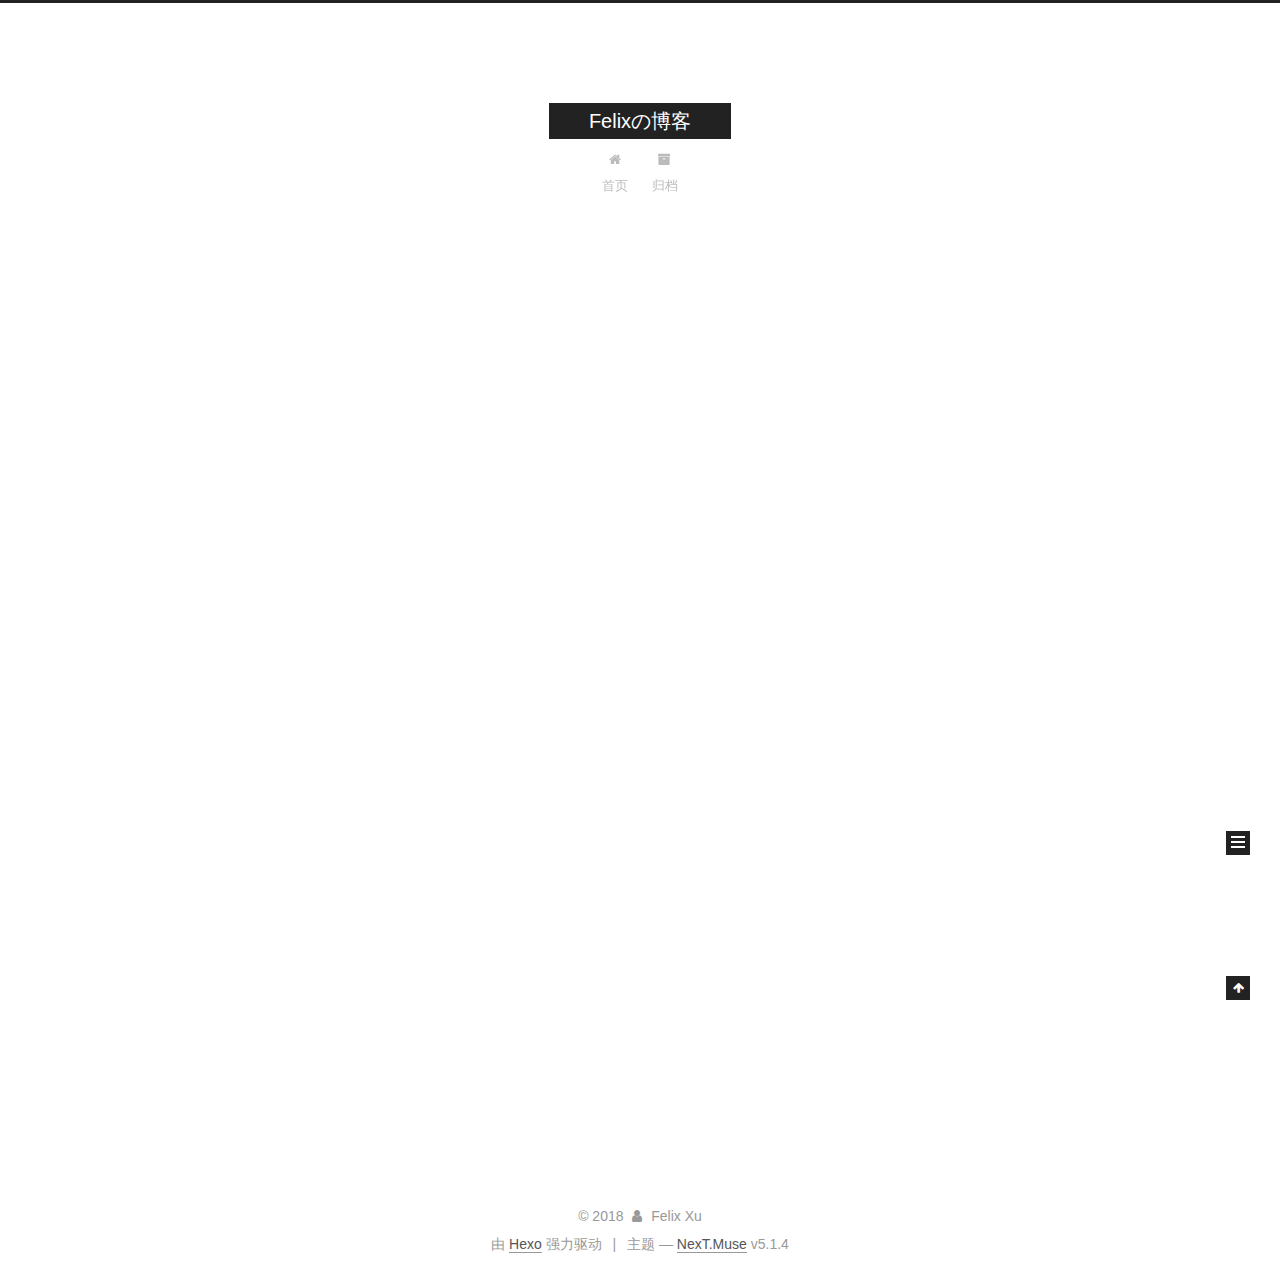
==== commit ee27adb5: "Site updated: 2018-06-14 13:32:22" ====
--- a/index.html
+++ b/index.html
@@ -229,7 +229,7 @@
   
   
   <div class="post-block">
-    <link itemprop="mainEntityOfPage" href="http://yoursite.com/2018/06/14/PMP/">
+    <link itemprop="mainEntityOfPage" href="http://yoursite.com/2018/06/14/PMBOK学习/">
 
     <span hidden itemprop="author" itemscope itemtype="http://schema.org/Person">
       <meta itemprop="name" content="Felix Xu">
@@ -248,7 +248,7 @@
         
           <h1 class="post-title" itemprop="name headline">
                 
-                <a class="post-title-link" href="/2018/06/14/PMP/" itemprop="url">PMP</a></h1>
+                <a class="post-title-link" href="/2018/06/14/PMBOK学习/" itemprop="url">PMBOK学习</a></h1>
         
 
         <div class="post-meta">
@@ -306,133 +306,7 @@
 <p>拿到PMBOK后，一定要先了解项目管理知识体系的框架，在书的第一章中会有这个表格。你会了解到5大过程组，10大知识领域，49个过程。然后全书开始详细讲解着49个过程，每个过程都是以输入（Input），工具与技术（Tool&amp;Technology），输出（Output）的形式来讲解，简称ITTO。所以当你浏览全书之后，你会发现学习PMBOK就是学习这些ITTO。</p>
 <p>我是一个依赖于工具的人，我在看完一遍书后，就把ITTO整理成思维导图了，然后就依赖于思维导图来记忆了。其实书中已经提供了整个知识框架的图，我只是在这个框架上把ITTO也加了上了，所以当你看完一遍书之后你学习的方式可以改成看框架图和思维导图。具体的方法是，我会拿着框架图过一个个过程，思考每一个过程的目的，ITTO，及每一个TT的作用，如果回想不起来再去考思维导图，当对思维导图中的某一项不太清楚再去看书，这样就能很好的记忆住这本书。对于回忆ITTO，我不建议死记硬背，我建议是在理解每一个过程的基础上，为什实现这个项目的目标，需要什么ITTO会更方便记忆。</p>
 <p>学习PMBOK，整个知识框架最重要，然后在这个框架上深入了解每一点，就非常容易了。</p>
-<p>最后附上我自己做的思维导图，可以下载导入你的XMIND：ZEN，<a href="http://www.xmind.net/m/9yi5（如有错误和遗漏，请谅解，可以自行导入修改）" target="_blank" rel="noopener">http://www.xmind.net/m/9yi5（如有错误和遗漏，请谅解，可以自行导入修改）</a></p>
-
-          
-        
-      
-    </div>
-    
-    
-    
-
-    
-
-    
-
-    
-
-    <footer class="post-footer">
-      
-
-      
-
-      
-
-      
-      
-        <div class="post-eof"></div>
-      
-    </footer>
-  </div>
-  
-  
-  
-  </article>
-
-
-    
-      
-
-  
-
-  
-  
-  
-
-  <article class="post post-type-normal" itemscope itemtype="http://schema.org/Article">
-  
-  
-  
-  <div class="post-block">
-    <link itemprop="mainEntityOfPage" href="http://yoursite.com/2018/06/14/PMBOK学习/">
-
-    <span hidden itemprop="author" itemscope itemtype="http://schema.org/Person">
-      <meta itemprop="name" content="Felix Xu">
-      <meta itemprop="description" content="">
-      <meta itemprop="image" content="/images/avatar.gif">
-    </span>
-
-    <span hidden itemprop="publisher" itemscope itemtype="http://schema.org/Organization">
-      <meta itemprop="name" content="Felixの博客">
-    </span>
-
-    
-      <header class="post-header">
-
-        
-        
-          <h1 class="post-title" itemprop="name headline">
-                
-                <a class="post-title-link" href="/2018/06/14/PMBOK学习/" itemprop="url">未命名</a></h1>
-        
-
-        <div class="post-meta">
-          <span class="post-time">
-            
-              <span class="post-meta-item-icon">
-                <i class="fa fa-calendar-o"></i>
-              </span>
-              
-                <span class="post-meta-item-text">发表于</span>
-              
-              <time title="创建于" itemprop="dateCreated datePublished" datetime="2018-06-14T11:01:10+01:00">
-                2018-06-14
-              </time>
-            
-
-            
-
-            
-          </span>
-
-          
-
-          
-            
-          
-
-          
-          
-
-          
-
-          
-
-          
-
-        </div>
-      </header>
-    
-
-    
-    
-    
-    <div class="post-body" itemprop="articleBody">
-
-      
-      
-
-      
-        
-          
-            <p>#PMBOK学习<br>刚参加并通过了PMP考试，这里分享一下我是如何学习PMBOK的经验。</p>
-<p>当大家准备PMP考试的时候，一定会看PMBOK，目前是第六版。对于没有项目经验的初学者来说，PMBOK有太多的专业词汇，即使把书看完了也不知道这本书在讲什么，看了下一个理论 ，忘了上一个理论。</p>
-<p>虽然我在学习这本书的时候有一些项目经验，但是也不会接触书中所写的方方面面。工作中我只接触了规划、执行、监督过程中某几个只是领域的工作，PMP考的却是启动、规划、执行、监督、收尾所有只是领域的工作，所以有过项目经验对学习PMBOK有一定帮助，但也仅对自己接触过的一些工作。</p>
-<p>拿到PMBOK后，一定要先了解项目管理知识体系的框架，在书的第一章中会有这个表格。你会了解到5大过程组，10大知识领域，49个过程。然后全书开始详细讲解着49个过程，每个过程都是以输入（Input），工具与技术（Tool&amp;Technology），输出（Output）的形式来讲解，简称ITTO。所以当你浏览全书之后，你会发现学习PMBOK就是学习这些ITTO。</p>
-<p>我是一个依赖于工具的人，我在看完一遍书后，就把ITTO整理成思维导图了，然后就依赖于思维导图来记忆了。其实书中已经提供了整个知识框架的图，我只是在这个框架上把ITTO也加了上了，所以当你看完一遍书之后你学习的方式可以改成看框架图和思维导图。具体的方法是，我会拿着框架图过一个个过程，思考每一个过程的目的，ITTO，及每一个TT的作用，如果回想不起来再去考思维导图，当对思维导图中的某一项不太清楚再去看书，这样就能很好的记忆住这本书。对于回忆ITTO，我不建议死记硬背，我建议是在理解每一个过程的基础上，为什实现这个项目的目标，需要什么ITTO会更方便记忆。</p>
-<p>学习PMBOK，整个知识框架最重要，然后在这个框架上深入了解每一点，就非常容易了。</p>
-<p>最后附上我自己做的思维导图，可以下载导入你的XMIND：ZEN，<a href="http://www.xmind.net/m/9yi5（如有错误和遗漏，请谅解，可以自行导入修改）" target="_blank" rel="noopener">http://www.xmind.net/m/9yi5（如有错误和遗漏，请谅解，可以自行导入修改）</a></p>
+<p>最后附上我自己做的思维导图，可以下载导入你的XMIND：ZEN，<a href="http://www.xmind.net/m/9yi5" target="_blank" rel="noopener">http://www.xmind.net/m/9yi5</a> （如有错误和遗漏，请谅解，可以自行导入修改）</p>
 
           
         
@@ -514,7 +388,7 @@
               
                 <a href="/archives/">
               
-                  <span class="site-state-item-count">2</span>
+                  <span class="site-state-item-count">1</span>
                   <span class="site-state-item-name">日志</span>
                 </a>
               </div>
--- a/css/main.css
+++ b/css/main.css
@@ -1822,7 +1822,7 @@
   width: 4px;
   height: 4px;
   border-radius: 50%;
-  background: #a474ff;
+  background: #c19060;
 }
 .links-of-blogroll {
   font-size: 13px;
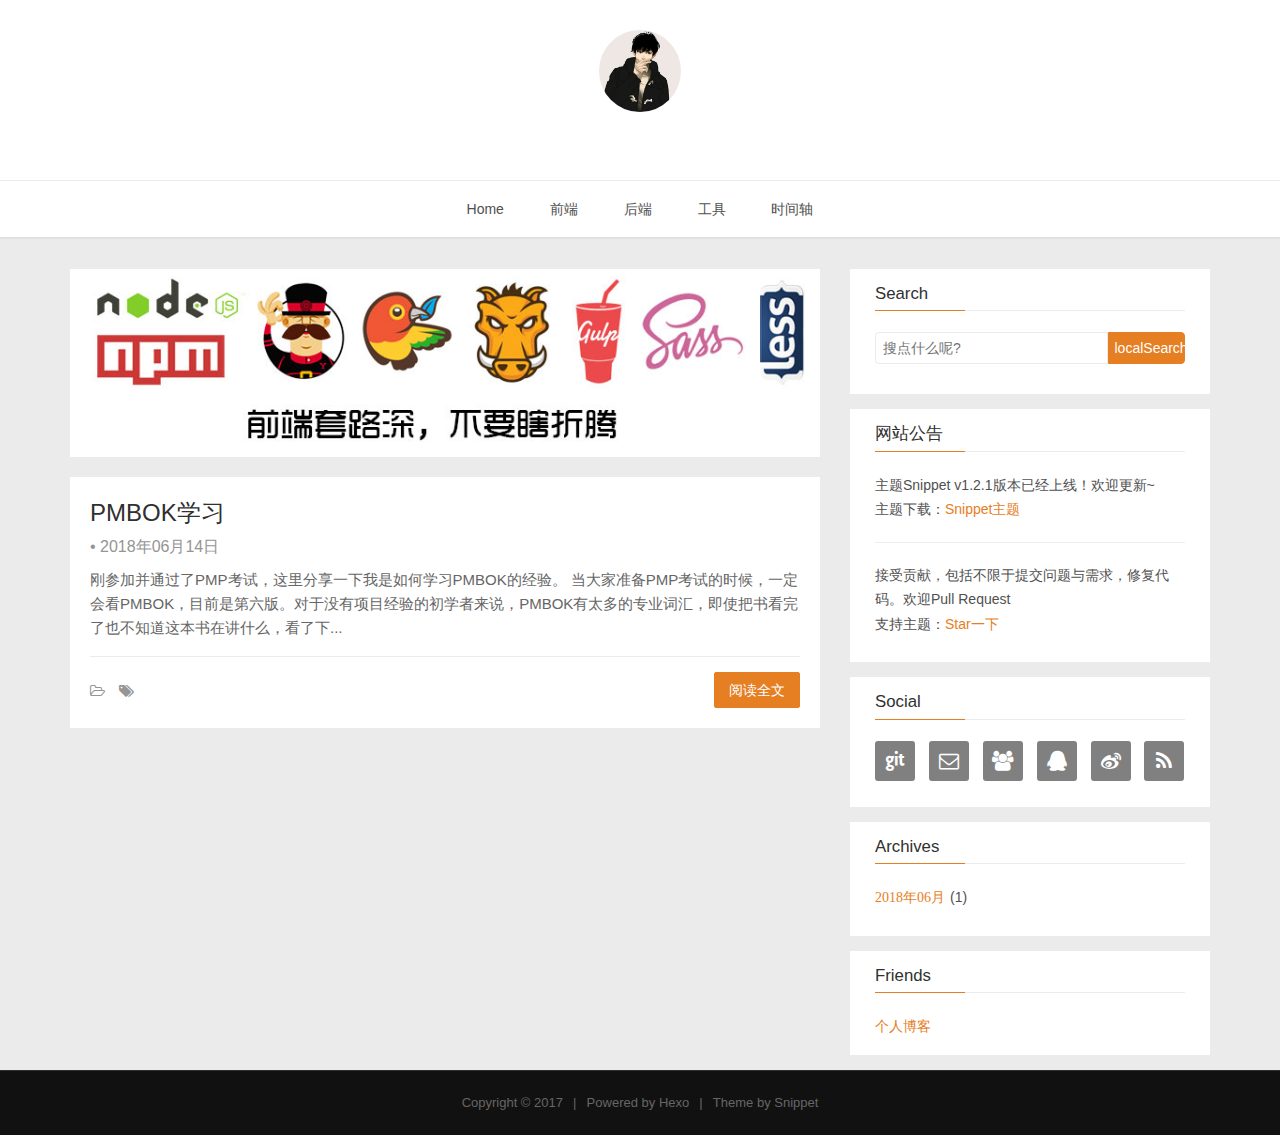
==== commit 12c4c5c0: "Site updated: 2018-06-14 13:47:26" ====
--- a/index.html
+++ b/index.html
@@ -1,614 +1,354 @@
-<!DOCTYPE html>
-
-
-
-  
-
-
-<html class="theme-next muse use-motion" lang="zh-Hans">
+<!DOCTYPE HTML>
+<html lang="zh-Hans">
 <head>
-  <meta charset="UTF-8"/>
-<meta http-equiv="X-UA-Compatible" content="IE=edge" />
-<meta name="viewport" content="width=device-width, initial-scale=1, maximum-scale=1"/>
-<meta name="theme-color" content="#222">
-
-
-
-
-
-
-
-
-
-<meta http-equiv="Cache-Control" content="no-transform" />
-<meta http-equiv="Cache-Control" content="no-siteapp" />
-
-
-
-
-
-
-
-
-
-
-
-
-
-
-
-
-  
-  
-  <link href="/lib/fancybox/source/jquery.fancybox.css?v=2.1.5" rel="stylesheet" type="text/css" />
-
-
-
-
-
-
-
-<link href="/lib/font-awesome/css/font-awesome.min.css?v=4.6.2" rel="stylesheet" type="text/css" />
-
-<link href="/css/main.css?v=5.1.4" rel="stylesheet" type="text/css" />
-
-
-  <link rel="apple-touch-icon" sizes="180x180" href="/images/apple-touch-icon-next.png?v=5.1.4">
-
-
-  <link rel="icon" type="image/png" sizes="32x32" href="/images/favicon-32x32-next.png?v=5.1.4">
-
-
-  <link rel="icon" type="image/png" sizes="16x16" href="/images/favicon-16x16-next.png?v=5.1.4">
-
-
-  <link rel="mask-icon" href="/images/logo.svg?v=5.1.4" color="#222">
-
-
-
-
-
-  <meta name="keywords" content="Hexo, NexT" />
-
-
-
-
-
-
-
-
-
-
-<meta property="og:type" content="website">
-<meta property="og:title" content="Felixの博客">
-<meta property="og:url" content="http://yoursite.com/index.html">
-<meta property="og:site_name" content="Felixの博客">
-<meta property="og:locale" content="zh-Hans">
-<meta name="twitter:card" content="summary">
-<meta name="twitter:title" content="Felixの博客">
-
-
-
-<script type="text/javascript" id="hexo.configurations">
-  var NexT = window.NexT || {};
-  var CONFIG = {
-    root: '/',
-    scheme: 'Muse',
-    version: '5.1.4',
-    sidebar: {"position":"left","display":"post","offset":12,"b2t":false,"scrollpercent":false,"onmobile":false},
-    fancybox: true,
-    tabs: true,
-    motion: {"enable":true,"async":false,"transition":{"post_block":"fadeIn","post_header":"slideDownIn","post_body":"slideDownIn","coll_header":"slideLeftIn","sidebar":"slideUpIn"}},
-    duoshuo: {
-      userId: '0',
-      author: '博主'
-    },
-    algolia: {
-      applicationID: '',
-      apiKey: '',
-      indexName: '',
-      hits: {"per_page":10},
-      labels: {"input_placeholder":"Search for Posts","hits_empty":"We didn't find any results for the search: ${query}","hits_stats":"${hits} results found in ${time} ms"}
-    }
-  };
-</script>
-
-
-
-  <link rel="canonical" href="http://yoursite.com/"/>
-
-
-
-
-
-  <title>Felixの博客</title>
-  
-
-
-
-
-
-
-
-
+    <!--Setting-->
+    <meta charset="UTF-8">
+    <meta name="viewport" content="width=device-width, user-scalable=no, initial-scale=1.0, maximum-scale=1.0, minimum-scale=1.0">
+    <meta http-equiv="X-UA-Compatible" content="IE=Edge,chrome=1">
+    <meta http-equiv="Cache-Control" content="no-siteapp">
+    <meta http-equiv="Cache-Control" content="no-transform">
+    <meta name="renderer" content="webkit|ie-comp|ie-stand">
+    <meta name="apple-mobile-web-app-capable" content="Felixの博客">
+    <meta name="apple-mobile-web-app-status-bar-style" content="black">
+    <meta name="format-detection" content="telephone=no,email=no,adress=no">
+    <meta name="browsermode" content="application">
+    <meta name="screen-orientation" content="portrait">
+    <link rel="dns-prefetch" href="http://yoursite.com">
+    <!--SEO-->
+
+
+
+
+
+<meta name="robots" content="all" />
+<meta name="google" content="all" />
+<meta name="googlebot" content="all" />
+<meta name="verify" content="all" />
+    <!--Title-->
+
+
+<title>Felixの博客</title>
+
+
+    <link rel="alternate" href="/atom.xml" title="Felixの博客" type="application/atom+xml">
+
+
+    <link rel="icon" href="/favicon.ico">
+
+    
+
+
+
+<link rel="stylesheet" href="/css/bootstrap.min.css?rev=3.3.7">
+<link rel="stylesheet" href="/css/font-awesome.min.css?rev=4.5.0">
+<link rel="stylesheet" href="/css/style.css?rev=@@hash">
+
+
+
+
+    
+	<div class="hide">
+		<script type="text/javascript">
+			var cnzz_protocol = (("https:" == document.location.protocol) ? " https://" : " http://");document.write(unescape("%3Cspan class='cnzz_stat_icon_1263868967 hide' %3E%3Cscript%20src%3D%22https%3A%2F%2Fs95.cnzz.com%2Fz_stat.php%3Fweb_id%3D1272564536%22%3E%3C%2Fscript%3E%3C/span%3E%3Cscript src='" + cnzz_protocol + "s19.cnzz.com/z_stat.php%3Fid%3D1263868967%26show%3Dpic1' type='text/javascript'%3E%3C/script%3E"));
+		</script>
+	</div>
+
+
+
+
+
+
+    
 </head>
 
-<body itemscope itemtype="http://schema.org/WebPage" lang="zh-Hans">
-
-  
-  
-    
-  
-
-  <div class="container sidebar-position-left 
-  page-home">
-    <div class="headband"></div>
-
-    <header id="header" class="header" itemscope itemtype="http://schema.org/WPHeader">
-      <div class="header-inner"><div class="site-brand-wrapper">
-  <div class="site-meta ">
-    
-
-    <div class="custom-logo-site-title">
-      <a href="/"  class="brand" rel="start">
-        <span class="logo-line-before"><i></i></span>
-        <span class="site-title">Felixの博客</span>
-        <span class="logo-line-after"><i></i></span>
-      </a>
-    </div>
-      
-        <p class="site-subtitle"></p>
-      
-  </div>
-
-  <div class="site-nav-toggle">
-    <button>
-      <span class="btn-bar"></span>
-      <span class="btn-bar"></span>
-      <span class="btn-bar"></span>
-    </button>
-  </div>
+
+<!--[if lte IE 8]>
+<style>
+    html{ font-size: 1em }
+</style>
+<![endif]-->
+<!--[if lte IE 9]>
+<div style="ie">你使用的浏览器版本过低，为了你更好的阅读体验，请更新浏览器的版本或者使用其他现代浏览器，比如Chrome、Firefox、Safari等。</div>
+<![endif]-->
+
+<body>
+    <header class="main-header"  style="background-image:url(http://7xpw2b.com1.z0.glb.clouddn.com/hexo-sinppet/img/banner.jpg)"  >
+    <div class="main-header-box">
+        <a class="header-avatar" href="/" title='Felix Xu'>
+            <img src="/img/avatar.jpg" alt="logo头像" class="img-responsive center-block">
+        </a>
+        <div class="branding">
+        	<!--<h2 class="text-hide">Snippet主题,从未如此简单有趣</h2>-->
+            
+                 <img src="/img/branding.png" alt="Snippet 博客主题" class="img-responsive center-block">
+            
+    	</div>
+    </div>
+</header>
+    <nav class="main-navigation">
+    <div class="container">
+        <div class="row">
+            <div class="col-sm-12">
+                <div class="navbar-header"><span class="nav-toggle-button collapsed" data-toggle="collapse" data-target="#main-menu" id="mnav">
+                    <span class="sr-only"></span>
+                        <i class="fa fa-bars"></i>
+                    </span>
+                </div>
+                <div class="collapse navbar-collapse" id="main-menu">
+                    <ul class="menu">
+                        
+                            <li role="presentation" class="text-center">
+                                <a href="/"><i class="fa "></i>Home</a>
+                            </li>
+                        
+                            <li role="presentation" class="text-center">
+                                <a href="/categories/前端/"><i class="fa "></i>前端</a>
+                            </li>
+                        
+                            <li role="presentation" class="text-center">
+                                <a href="/categories/后端/"><i class="fa "></i>后端</a>
+                            </li>
+                        
+                            <li role="presentation" class="text-center">
+                                <a href="/categories/工具/"><i class="fa "></i>工具</a>
+                            </li>
+                        
+                            <li role="presentation" class="text-center">
+                                <a href="/archives/"><i class="fa "></i>时间轴</a>
+                            </li>
+                        
+                    </ul>
+                </div>
+            </div>
+        </div>
+    </div>
+</nav>
+    <section class="content-wrap">
+        <div class="container">
+            <div class="row">
+                <main class="col-md-8 main-content ">
+                    <div class="carousel">
+    <img src="/img/head-img.jpg">
 </div>
 
-<nav class="site-nav">
-  
-
-  
-    <ul id="menu" class="menu">
-      
-        
-        <li class="menu-item menu-item-home">
-          <a href="/" rel="section">
-            
-              <i class="menu-item-icon fa fa-fw fa-home"></i> <br />
-            
-            首页
-          </a>
-        </li>
-      
-        
-        <li class="menu-item menu-item-archives">
-          <a href="/archives/" rel="section">
-            
-              <i class="menu-item-icon fa fa-fw fa-archive"></i> <br />
-            
-            归档
-          </a>
-        </li>
-      
-
-      
-    </ul>
-  
-
-  
-</nav>
-
-
-
- </div>
-    </header>
-
-    <main id="main" class="main">
-      <div class="main-inner">
-        <div class="content-wrap">
-          <div id="content" class="content">
-            
-  <section id="posts" class="posts-expand">
-    
-      
-
-  
-
-  
-  
-  
-
-  <article class="post post-type-normal" itemscope itemtype="http://schema.org/Article">
-  
-  
-  
-  <div class="post-block">
-    <link itemprop="mainEntityOfPage" href="http://yoursite.com/2018/06/14/PMBOK学习/">
-
-    <span hidden itemprop="author" itemscope itemtype="http://schema.org/Person">
-      <meta itemprop="name" content="Felix Xu">
-      <meta itemprop="description" content="">
-      <meta itemprop="image" content="/images/avatar.gif">
+
+
+
+<article class="post">
+    
+    <div class="post-content">
+        <div class="post-head home-post-head">
+            <h1 class="post-title">
+                <a href="/2018/06/14/PMBOK学习/">PMBOK学习</a>
+            </h1>
+            <div class="post-meta">  &bull;
+                <time class="post-date" datetime="" title="">
+                    2018年06月14日
+                </time>
+            </div>
+        </div>
+        <p class="brief">
+            
+                刚参加并通过了PMP考试，这里分享一下我是如何学习PMBOK的经验。
+当大家准备PMP考试的时候，一定会看PMBOK，目前是第六版。对于没有项目经验的初学者来说，PMBOK有太多的专业词汇，即使把书看完了也不知道这本书在讲什么，看了下...
+            
+        </p>
+    </div>
+    
+        <footer class="post-footer clearfix">
+            <div class="pull-left tag-list">
+                <div class="post-meta">
+    
+    
+    <span class="categories-meta fa-wrap">
+        <i class="fa fa-folder-open-o"></i>
+        <a href="/categories/ ">
+             
+        </a>
     </span>
-
-    <span hidden itemprop="publisher" itemscope itemtype="http://schema.org/Organization">
-      <meta itemprop="name" content="Felixの博客">
+    
+    
+    <span class="fa-wrap">
+        <i class="fa fa-tags"></i>
+        <span class="tags-meta">
+            
+                
+            
+        </span>
     </span>
-
-    
-      <header class="post-header">
-
-        
-        
-          <h1 class="post-title" itemprop="name headline">
-                
-                <a class="post-title-link" href="/2018/06/14/PMBOK学习/" itemprop="url">PMBOK学习</a></h1>
-        
-
-        <div class="post-meta">
-          <span class="post-time">
-            
-              <span class="post-meta-item-icon">
-                <i class="fa fa-calendar-o"></i>
-              </span>
-              
-                <span class="post-meta-item-text">发表于</span>
-              
-              <time title="创建于" itemprop="dateCreated datePublished" datetime="2018-06-14T13:26:13+01:00">
-                2018-06-14
-              </time>
-            
-
-            
-
-            
-          </span>
-
-          
-
-          
-            
-          
-
-          
-          
-
-          
-
-          
-
-          
-
-        </div>
-      </header>
-    
-
-    
-    
-    
-    <div class="post-body" itemprop="articleBody">
-
-      
-      
-
-      
-        
-          
-            <p>刚参加并通过了PMP考试，这里分享一下我是如何学习PMBOK的经验。</p>
-<p>当大家准备PMP考试的时候，一定会看PMBOK，目前是第六版。对于没有项目经验的初学者来说，PMBOK有太多的专业词汇，即使把书看完了也不知道这本书在讲什么，看了下一个理论 ，忘了上一个理论。</p>
-<p>虽然我在学习这本书的时候有一些项目经验，但是也不会接触书中所写的方方面面。工作中我只接触了规划、执行、监督过程中某几个只是领域的工作，PMP考的却是启动、规划、执行、监督、收尾所有只是领域的工作，所以有过项目经验对学习PMBOK有一定帮助，但也仅对自己接触过的一些工作。</p>
-<p>拿到PMBOK后，一定要先了解项目管理知识体系的框架，在书的第一章中会有这个表格。你会了解到5大过程组，10大知识领域，49个过程。然后全书开始详细讲解着49个过程，每个过程都是以输入（Input），工具与技术（Tool&amp;Technology），输出（Output）的形式来讲解，简称ITTO。所以当你浏览全书之后，你会发现学习PMBOK就是学习这些ITTO。</p>
-<p>我是一个依赖于工具的人，我在看完一遍书后，就把ITTO整理成思维导图了，然后就依赖于思维导图来记忆了。其实书中已经提供了整个知识框架的图，我只是在这个框架上把ITTO也加了上了，所以当你看完一遍书之后你学习的方式可以改成看框架图和思维导图。具体的方法是，我会拿着框架图过一个个过程，思考每一个过程的目的，ITTO，及每一个TT的作用，如果回想不起来再去考思维导图，当对思维导图中的某一项不太清楚再去看书，这样就能很好的记忆住这本书。对于回忆ITTO，我不建议死记硬背，我建议是在理解每一个过程的基础上，为什实现这个项目的目标，需要什么ITTO会更方便记忆。</p>
-<p>学习PMBOK，整个知识框架最重要，然后在这个框架上深入了解每一点，就非常容易了。</p>
-<p>最后附上我自己做的思维导图，可以下载导入你的XMIND：ZEN，<a href="http://www.xmind.net/m/9yi5" target="_blank" rel="noopener">http://www.xmind.net/m/9yi5</a> （如有错误和遗漏，请谅解，可以自行导入修改）</p>
-
-          
-        
-      
-    </div>
-    
-    
-    
-
-    
-
-    
-
-    
-
-    <footer class="post-footer">
-      
-
-      
-
-      
-
-      
-      
-        <div class="post-eof"></div>
-      
-    </footer>
-  </div>
-  
-  
-  
-  </article>
-
-
-    
-  </section>
-
-  
-
-
-          </div>
-          
-
-
-          
-
-        </div>
-        
-          
-  
-  <div class="sidebar-toggle">
-    <div class="sidebar-toggle-line-wrap">
-      <span class="sidebar-toggle-line sidebar-toggle-line-first"></span>
-      <span class="sidebar-toggle-line sidebar-toggle-line-middle"></span>
-      <span class="sidebar-toggle-line sidebar-toggle-line-last"></span>
-    </div>
-  </div>
-
-  <aside id="sidebar" class="sidebar">
-    
-    <div class="sidebar-inner">
-
-      
-
-      
-
-      <section class="site-overview-wrap sidebar-panel sidebar-panel-active">
-        <div class="site-overview">
-          <div class="site-author motion-element" itemprop="author" itemscope itemtype="http://schema.org/Person">
-            
-              <p class="site-author-name" itemprop="name">Felix Xu</p>
-              <p class="site-description motion-element" itemprop="description"></p>
-          </div>
-
-          <nav class="site-state motion-element">
-
-            
-              <div class="site-state-item site-state-posts">
-              
-                <a href="/archives/">
-              
-                  <span class="site-state-item-count">1</span>
-                  <span class="site-state-item-name">日志</span>
-                </a>
-              </div>
-            
-
-            
-
-            
-
-          </nav>
-
-          
-
-          
-
-          
-          
-
-          
-          
-
-          
-
-        </div>
-      </section>
-
-      
-
-      
-
-    </div>
-  </aside>
-
-
-        
-      </div>
-    </main>
-
-    <footer id="footer" class="footer">
-      <div class="footer-inner">
-        <div class="copyright">&copy; <span itemprop="copyrightYear">2018</span>
-  <span class="with-love">
-    <i class="fa fa-user"></i>
-  </span>
-  <span class="author" itemprop="copyrightHolder">Felix Xu</span>
-
-  
+    
+
+    
 </div>
 
-
-  <div class="powered-by">由 <a class="theme-link" target="_blank" href="https://hexo.io">Hexo</a> 强力驱动</div>
-
-
-
-  <span class="post-meta-divider">|</span>
-
-
-
-  <div class="theme-info">主题 &mdash; <a class="theme-link" target="_blank" href="https://github.com/iissnan/hexo-theme-next">NexT.Muse</a> v5.1.4</div>
-
-
-
-
-        
-
-
-
-
-
-
-
-        
-      </div>
-    </footer>
-
-    
-      <div class="back-to-top">
-        <i class="fa fa-arrow-up"></i>
-        
-      </div>
-    
-
-    
-
-  </div>
-
-  
-
-<script type="text/javascript">
-  if (Object.prototype.toString.call(window.Promise) !== '[object Function]') {
-    window.Promise = null;
-  }
-</script>
-
-
-
-
-
-
-
-
-
-  
-
-
-
-
-
-
-
-
-
-
-
-
-  
-  
-    <script type="text/javascript" src="/lib/jquery/index.js?v=2.1.3"></script>
-  
-
-  
-  
-    <script type="text/javascript" src="/lib/fastclick/lib/fastclick.min.js?v=1.0.6"></script>
-  
-
-  
-  
-    <script type="text/javascript" src="/lib/jquery_lazyload/jquery.lazyload.js?v=1.9.7"></script>
-  
-
-  
-  
-    <script type="text/javascript" src="/lib/velocity/velocity.min.js?v=1.2.1"></script>
-  
-
-  
-  
-    <script type="text/javascript" src="/lib/velocity/velocity.ui.min.js?v=1.2.1"></script>
-  
-
-  
-  
-    <script type="text/javascript" src="/lib/fancybox/source/jquery.fancybox.pack.js?v=2.1.5"></script>
-  
-
-
-  
-
-
-  <script type="text/javascript" src="/js/src/utils.js?v=5.1.4"></script>
-
-  <script type="text/javascript" src="/js/src/motion.js?v=5.1.4"></script>
-
-
-
-  
-  
-
-  
-
-  
-
-
-  <script type="text/javascript" src="/js/src/bootstrap.js?v=5.1.4"></script>
-
-
-
-  
-
-
-  
-
-
-
-
-	
-
-
-
-
-
-  
-
-
-
-
-
-  
-
-
-
-
-
-
-
-
-
-
-
-
-  
-
-
-
-
-
-  
-
-  
-
-  
-
-  
-  
-
-  
-
-  
-
-  
+            </div>
+
+            <div class="post-permalink">
+                <a href="/2018/06/14/PMBOK学习/" class="btn btn-default">阅读全文</a>
+            </div>
+        </footer>
+    
+</article>
+
+
+
+
+
+
+                </main>
+                
+                    
+    <aside class="col-md-4 sidebar">
+        
+        
+    <div class="widget">    
+        <h3 class="title">Search</h3>
+        <div id="search-form">
+            <div id="result-mask" class="hide"></div>
+            <div class="search-area">
+                
+                    <input id="search-key" type="search" autocomplete="off" placeholder="搜点什么呢?">
+                    <button type="button" class="search-form-submit" id="search-local">localSearch</button>
+                
+                
+            </div>
+            <div id="result-wrap" class="hide">
+                <div id="search-result"></div>
+            </div>
+            <div class="hide">
+                <template id="search-tpl">
+                    <div class="item">
+                        <a href="/{path}" title="{title}">
+                            <div class="title">{title}</div>
+                            <div class="content">{content}</div>
+                        </a>
+                    </div>
+                </template>
+            </div>
+        </div>
+    </div>
+
+        
+        
+    <div class="widget notification">
+        <h3 class="title">网站公告</h3>
+        <div>
+            <p>主题Snippet v1.2.1版本已经上线！欢迎更新~ <br/>
+主题下载：<a href="https://github.com/shenliyang/hexo-theme-snippet" title="fork me" target="_blank">Snippet主题</a> <br/>
+<hr/>接受贡献，包括不限于提交问题与需求，修复代码。欢迎Pull Request<br/>支持主题：<a href="https://github.com/shenliyang/hexo-theme-snippet/stargazers">Star一下</a>
+</p>
+        </div>
+    </div>
+
+        
+        
+    <div class="widget">
+      <h3 class="title">Social</h3> 
+        <div class="content social">
+            
+	            <a href="//github.com/shenliyang" rel="external nofollow" title="Github" target="_blank">
+			    	<i class="git fa fa-git"></i>
+			    </a>
+            
+	            <a href="mailto:snippet@91h5.cc" rel="external nofollow" title="邮箱" target="_blank">
+			    	<i class="envelope-o fa fa-envelope-o"></i>
+			    </a>
+            
+	            <a href="//jq.qq.com/?_wv=1027&k=5Cl8cXO" rel="external nofollow" title="QQ群" target="_blank">
+			    	<i class="users fa fa-users"></i>
+			    </a>
+            
+	            <a href="/" rel="external nofollow" title="联系QQ" target="_blank">
+			    	<i class="qq fa fa-qq"></i>
+			    </a>
+            
+	            <a href="/" rel="external nofollow" title="微博" target="_blank">
+			    	<i class="weibo fa fa-weibo"></i>
+			    </a>
+            
+	            <a href="/atom.xml" rel="external nofollow" title="RSS" target="_blank">
+			    	<i class="feed fa fa-feed"></i>
+			    </a>
+            
+        </div>
+    </div>
+
+
+        
+        
+
+        
+        
+    <div class="widget">
+      <h3 class="title">Archives</h3>
+        <ul class="archive-list"><li class="archive-list-item"><a class="archive-list-link" href="/archives/2018/06/"><i class="fa" aria-hidden="true">2018年06月</i></a><span class="archive-list-count">1</span></li></ul>
+    </div>
+
+
+        
+        
+
+        
+        
+    <div class="widget">
+        <h3 class="title">Friends</h3>
+        <div class="content friends-link">
+        
+            <a href="http://www.shenliyang.com" class="fa" target="_blank">个人博客</a>
+        
+        </div>
+    </div>
+
+
+        
+    </aside>
+
+                
+            </div>
+        </div>
+    </section>
+    <footer class="main-footer">
+    <div class="container">
+        <div class="row">
+        </div>
+    </div>
+</footer>
+
+<!--<a id="toc-btn">
+    <i class="fa fa-bars"></i>
+</a>-->
+
+<a id="back-to-top" class="icon-btn hide">
+	<i class="fa fa-chevron-up"></i>
+</a>
+
+
+
+
+    <div class="copyright">
+    <div class="container">
+        <div class="row">
+            <div class="col-sm-12"> 
+                <span>Copyright &copy; 2017
+                </span> | 
+                <span>
+                    Powered by <a href="//hexo.io" class="copyright-links" target="_blank" rel="nofollow">Hexo</a>
+                </span> | 
+                <span>
+                    Theme by <a href="//github.com/shenliyang/hexo-theme-snippet.git" class="copyright-links" target="_blank" rel="nofollow">Snippet</a>
+                </span>
+            </div>
+        </div>
+    </div>
+</div>
+
+
+
+	<script src="/js/search.js?rev=@@hash"></script>
+
+
+<script src="/js/app.js?rev=@@hash"></script>
+
 
 </body>
-</html>
+</html>--- a/css/style.css
+++ b/css/style.css
@@ -0,0 +1,1400 @@
+/*! style.css v1.2.0 | MIT License | github.com/shenliyang */
+/*====================================================
+    COLOR VARIABLE FOR THEME
+====================================================*/
+/* _variable.less */
+/*====================================================
+    MIXINS FOR THEME
+====================================================*/
+/* _mixins.less */
+@-webkit-keyframes masked-animation {
+  0% {
+    background-position: 0 0;
+  }
+  to {
+    background-position: -100% 0;
+  }
+}
+@keyframes masked-animation {
+  0% {
+    background-position: 0 0;
+  }
+  to {
+    background-position: -100% 0;
+  }
+}
+/*====================================================
+    common styles
+====================================================*/
+html {
+  color: #505050;
+  line-height: 1.75em;
+  background: #ebebeb;
+  position: relative;
+  font-family: "Helvetica Neue", Helvetica, Arial, "Hiragino Sans GB", "Hiragino Sans GB W3", "WenQuanYi Micro Hei", "Microsoft YaHei UI", "Microsoft YaHei", sans-serif;
+}
+body {
+  color: #505050;
+  line-height: 1.75em;
+  background: #ebebeb;
+  position: relative;
+  font-family: "Helvetica Neue", Helvetica, Arial, "Hiragino Sans GB", "Hiragino Sans GB W3", "WenQuanYi Micro Hei", "Microsoft YaHei UI", "Microsoft YaHei", sans-serif;
+}
+h1,
+h2,
+h3,
+h4,
+h5,
+h6 {
+  font-weight: 400;
+  color: #303030;
+}
+h1 {
+  font-size: 2em;
+}
+h2 {
+  font-size: 1.5em;
+}
+h3 {
+  font-size: 1.2em;
+}
+h4 {
+  font-size: 1em;
+}
+h5 {
+  font-size: 0.75em;
+}
+h6 {
+  font-size: 0.5em;
+}
+a {
+  color: #e67e22;
+  outline: none;
+}
+a:hover {
+  color: #e67e22;
+}
+a:active {
+  outline: none;
+}
+a:focus {
+  outline: none;
+}
+a img {
+  outline: none;
+}
+.btn {
+  padding: 7px 14px;
+  -webkit-border-radius: 2px;
+  -moz-border-radius: 2px;
+  border-radius: 2px;
+}
+.btn-default {
+  border: 1px solid #e67e22;
+  background: #e67e22;
+  color: #fff;
+  -webkit-transition: all 0.2s ease-in-out;
+  transition: all 0.2s ease-in-out;
+}
+.btn-default:hover {
+  border: 1px solid #303030;
+  background: #303030;
+  color: #fff;
+}
+.btn-default:focus {
+  outline: none;
+}
+.btn-default[disabled] {
+  border: 1px solid #303030;
+  background: #303030;
+  color: #fff;
+}
+input[type="search"] {
+  box-sizing: border-box;
+  width: 75%;
+  height: 32px;
+  line-height: 16px;
+  padding: 7px 11px 7px 7px;
+  border-radius: 4px 0 0 4px;
+  margin-bottom: 1em;
+  border: 1px solid #ebebeb;
+  -webkit-transition: all 0.2s;
+  transition: all 0.2s;
+}
+input[type="search"]:focus {
+  border: 1px solid #e67e22;
+  outline: none;
+}
+input[type="text"] {
+  padding: 7px 7px;
+  border: 1px solid #ebebeb;
+  -webkit-border-radius: 2px;
+  -moz-border-radius: 2px;
+  border-radius: 2px;
+  -webkit-transition: all 0.2s;
+  transition: all 0.2s;
+}
+input[type="text"]:focus {
+  border: 1px solid #e67e22;
+  outline: none;
+}
+input[type="url"] {
+  padding: 7px 7px;
+  border: 1px solid #ebebeb;
+  -webkit-border-radius: 2px;
+  -moz-border-radius: 2px;
+  border-radius: 2px;
+  -webkit-transition: all 0.2s;
+  transition: all 0.2s;
+}
+input[type="url"]:focus {
+  border: 1px solid #e67e22;
+  outline: none;
+}
+input[type="email"] {
+  padding: 7px 7px;
+  border: 1px solid #ebebeb;
+  -webkit-border-radius: 2px;
+  -moz-border-radius: 2px;
+  border-radius: 2px;
+  -webkit-transition: all 0.2s;
+  transition: all 0.2s;
+}
+input[type="email"]:focus {
+  border: 1px solid #e67e22;
+  outline: none;
+}
+textarea {
+  padding: 7px 7px;
+  border: 1px solid #ebebeb;
+  -webkit-border-radius: 2px;
+  -moz-border-radius: 2px;
+  border-radius: 2px;
+  -webkit-transition: all 0.2s;
+  transition: all 0.2s;
+}
+textarea:focus {
+  border: 1px solid #e67e22;
+  outline: none;
+}
+blockquote {
+  border-left: 4px solid #e67e22;
+  background-color: #f9f9f9;
+}
+pre {
+  padding: 0;
+  background: none;
+  border: none;
+}
+::-moz-selection {
+  color: #fff;
+  background: #e67e22;
+  text-shadow: none;
+}
+::selection {
+  color: #fff;
+  background: #e67e22;
+  text-shadow: none;
+}
+.ie {
+  position: fixed;
+  z-index: 9999;
+  left: 0;
+  top: 0;
+  width: 100%;
+  height: 70px;
+  text-align: center;
+  line-height: 70px;
+  background-color: #f9f9f9;
+  color: #f0ad4e;
+  border-bottom: 1px solid #303030;
+  text-overflow: ellipsis;
+  overflow: hidden;
+  white-space: nowrap;
+}
+#process {
+  position: fixed;
+  width: 0;
+  height: 2px;
+  background-color: #e67e22;
+  top: -1px;
+  left: 0;
+  -webkit-border-radius: 2px;
+  -moz-border-radius: 2px;
+  border-radius: 2px;
+  -webkit-transition: width 1s ease;
+  transition: width 1s ease;
+  z-index: 99;
+}
+.carousel {
+  margin-bottom: 20px;
+}
+.carousel img {
+  width: 100%;
+}
+/*====================================================
+    header
+====================================================*/
+.main-header {
+  position: relative;
+  text-align: center;
+  line-height: 0;
+  height: 180px;
+  width: 100%;
+  background: #fff url(http://7xpw2b.com1.z0.glb.clouddn.com/hexo-sinppet/img/banner.jpg);
+  background-repeat: repeat;
+  background-attachment: fixed;
+  overflow: hiddle;
+}
+.main-header .banneriframe {
+  width: 100%;
+  height: 100%;
+  border-width: 0px;
+}
+.main-header .main-header-box {
+  position: relative;
+  width: 100%;
+  padding-top: 30px;
+}
+.main-header .main-header-box a.header-avatar img {
+  width: 82px;
+  height: 82px;
+  max-width: 100%;
+  border-radius: 50%;
+}
+.main-header .main-header-box a.header-avatar:hover {
+  text-decoration: none;
+}
+.main-header .main-header-box .branding {
+  padding-top: 15px;
+}
+.main-header .main-header-box .branding h2 {
+  font-family: "STXingkai", "KaiTi", "Microsoft YaHei", "SimSun", sans-serif;
+  width: 320px;
+  margin: 0 auto;
+  letter-spacing: 3px;
+  color: #e67e22;
+  text-overflow: ellipsis;
+  overflow: hidden;
+  white-space: nowrap;
+  background-image: -webkit-linear-gradient(left, #cddc39, #e67e22 25%, #cddc39 50%, #e67e22 75%, #cddc39) !important;
+  -webkit-text-fill-color: transparent!important;
+  -webkit-background-clip: text!important;
+  background-size: 200% 100%!important;
+  animation: masked-animation 2s infinite linear !important;
+}
+.main-header .main-header-box .branding h2:hover {
+  animation: masked-animation 1s infinite linear !important;
+  text-decoration: none;
+}
+.home-template .main-header {
+  padding-top: 62px;
+  padding-bottom: 62px;
+  background-repeat: no-repeat;
+  background-position: center 20%;
+  -webkit-background-size: cover;
+  background-size: cover;
+}
+/* main-navigation */
+.main-navigation {
+  text-align: center;
+  background: #fff;
+  border-top: 1px solid #ebebeb;
+  margin-bottom: 30px;
+  border-bottom: 2px solid #e1e1e1;
+}
+.main-navigation .menu {
+  padding: 0;
+  margin: 0;
+}
+.main-navigation .menu li {
+  list-style: none;
+  display: inline-block;
+  position: relative;
+}
+.main-navigation .menu li a {
+  color: #505050;
+  line-height: 4em;
+  display: block;
+  padding: 0 21px;
+}
+.main-navigation .menu li:hover > a {
+  color: #e67e22;
+  text-decoration: none;
+}
+.main-navigation .menu li:hover ul {
+  visibility: visible;
+  opacity: 1;
+  filter: alpha(opacity=100);
+  top: 100%;
+}
+.main-navigation .menu li ul {
+  visibility: hidden;
+  background: #fff;
+  text-align: left;
+  padding: 7px 0px;
+  margin: 0;
+  position: absolute;
+  left: 0;
+  top: 120%;
+  width: 200px;
+  z-index: 999;
+  opacity: 0;
+  filter: alpha(opacity=0);
+  -webkit-transition: all 0.2s ease;
+  transition: all 0.2s ease;
+}
+.main-navigation .menu li ul li {
+  display: block;
+  margin: 0;
+}
+.main-navigation .menu li ul li a {
+  line-height: 2.5em;
+  color: #505050;
+}
+.main-navigation .menu li ul:hover > a {
+  color: #e67e22;
+}
+.main-navigation .menu li.nav-current {
+  border-bottom: 2px solid #e67e22;
+  margin-bottom: -2px;
+}
+.main-navigation .navbar-header {
+  text-align: center;
+}
+.main-navigation .navbar-header i {
+  height: 56px;
+  line-height: 56px;
+  font-size: 2em;
+  cursor: pointer;
+}
+/*====================================================
+    main post area
+====================================================*/
+#main {
+  background: #fff;
+  padding: 10px 0;
+}
+.post {
+  padding: 20px;
+  background: #fff;
+  margin-bottom: 15px;
+  position: relative;
+  overflow: hidden;
+}
+.post .featured {
+  position: absolute;
+  background: #e67e22;
+  color: #fff;
+  text-align: center;
+  top: -12px;
+  right: -32px;
+  width: 80px;
+  height: 40px;
+  line-height: 54px;
+  transform: rotate(45deg);
+}
+.post .featured i {
+  transform: rotate(-45deg);
+}
+.post .post-head {
+  margin-bottom: 0.5em;
+  text-align: center;
+}
+.post .post-head .post-title {
+  font-size: 1.5em;
+  line-height: 1.35em;
+  margin: 0;
+}
+.post .post-head .post-title a {
+  color: #303030;
+}
+.post .post-head .post-title a:hover {
+  text-decoration: none;
+  color: #e67e22;
+}
+.post .post-head .post-title a:focus {
+  text-decoration: none;
+  color: #e67e22;
+}
+.post .post-head p.warning {
+  color: #f0ad4e;
+}
+.post .post-head .post-meta {
+  color: #959595;
+  margin: 5px 0;
+}
+.post .post-head .post-meta span {
+  margin-right: 5px;
+  white-space: nowrap;
+}
+.post .post-head .post-meta span a {
+  color: #959595;
+  margin-left: 3px;
+}
+.post .post-head .post-meta span a:hover {
+  color: #e67e22;
+}
+.post .post-media {
+  position: relative;
+  margin-right: 15px;
+  width: 220px;
+  height: 160px;
+  float: left;
+  overflow: hidden;
+}
+.post .post-media img {
+  width: 100%;
+  height: 100%;
+}
+.post .post-content .home-post-head {
+  text-align: left;
+}
+.post .post-content p.brief {
+  overflow: hidden;
+  color: #666666;
+}
+.post .post-body {
+  margin-top: 15px;
+  padding: 25px 0;
+  border-top: 1px solid #eee;
+  overflow: hidden;
+}
+.post .post-body p {
+  font-size: 1em;
+  line-height: 1.5;
+}
+.post .post-body p img {
+  max-width: 100%;
+}
+.post .post-footer {
+  margin-top: 15px;
+  padding-top: 15px;
+  border-top: 1px solid #ebebeb;
+}
+.post .post-footer .tag-list {
+  color: #959595;
+  line-height: 28px;
+}
+.post .post-footer .tag-list .post-meta {
+  margin-top: 5px;
+}
+.post .post-footer .tag-list .post-meta .fa-wrap {
+  margin-right: 10px;
+}
+.post .post-footer .tag-list .tags-meta a:nth-child(n+2) {
+  margin-left: 4px;
+}
+.post .post-footer .tag-list a {
+  color: #959595;
+}
+.post .post-footer .tag-list a:hover {
+  color: #e67e22;
+}
+.post .post-footer .post-permalink {
+  text-align: right;
+}
+/*====================================================
+  main post content
+====================================================*/
+.post-content {
+  font: 400 16px/1.62 "Georgia", "Xin Gothic", "Hiragino Sans GB", "Droid Sans Fallback", "Microsoft YaHei", sans-serif;
+  color: #333;
+}
+.post-content h1 {
+  font-family: "Georgia", "Xin Gothic", "Hiragino Sans GB", "Droid Sans Fallback", "Microsoft YaHei", "SimSun", sans-serif;
+  color: #333;
+  font-size: 1.8em;
+  margin: 0.67em 0;
+}
+.post-content h2 {
+  font-family: "Georgia", "Xin Gothic", "Hiragino Sans GB", "Droid Sans Fallback", "Microsoft YaHei", "SimSun", sans-serif;
+  color: #333;
+  font-size: 1.5em;
+  margin: 0.83em 0;
+}
+.post-content h3 {
+  font-family: "Georgia", "Xin Gothic", "Hiragino Sans GB", "Droid Sans Fallback", "Microsoft YaHei", "SimSun", sans-serif;
+  color: #333;
+  font-size: 1.17em;
+  margin: 1em 0;
+}
+.post-content h4 {
+  font-family: "Georgia", "Xin Gothic", "Hiragino Sans GB", "Droid Sans Fallback", "Microsoft YaHei", "SimSun", sans-serif;
+  color: #333;
+  font-size: 1em;
+  margin: 1.6em 0 1em 0;
+}
+.post-content h5 {
+  font-family: "Georgia", "Xin Gothic", "Hiragino Sans GB", "Droid Sans Fallback", "Microsoft YaHei", "SimSun", sans-serif;
+  color: #333;
+  font-size: 1em;
+  margin: 1.6em 0 1em 0;
+}
+.post-content h6 {
+  font-family: "Georgia", "Xin Gothic", "Hiragino Sans GB", "Droid Sans Fallback", "Microsoft YaHei", "SimSun", sans-serif;
+  color: #333;
+  font-size: 1em;
+  margin: 1.6em 0 1em 0;
+  font-weight: 500;
+}
+.post-content > h1 {
+  margin-top: 0;
+  font-size: 2em;
+}
+.post-content p {
+  font-size: 15px;
+}
+.post-content a {
+  word-wrap: break-word;
+}
+.post-content a img {
+  border: none;
+}
+.post-content strong {
+  font-weight: 700;
+  color: #333;
+}
+.post-content b {
+  font-weight: 700;
+  color: #333;
+}
+.post-content em {
+  font-style: italic;
+  color: #333;
+}
+.post-content i {
+  font-style: italic;
+  color: #333;
+}
+.post-content img {
+  max-width: 100%;
+  height: auto;
+  margin: 0.2em 0;
+}
+.post-content figure {
+  position: relative;
+  clear: both;
+  outline: 0;
+  margin: 10px 0;
+}
+.post-content figure img {
+  display: block;
+  max-width: 100%;
+  margin: auto auto 4px;
+  -moz-box-sizing: border-box;
+  -webkit-box-sizing: border-box;
+  box-sizing: border-box;
+}
+.post-content figure figcaption {
+  position: relative;
+  width: 100%;
+  text-align: center;
+  left: 0;
+  margin-top: 10px;
+  font-weight: 400;
+  font-size: 14px;
+  color: #666666;
+}
+.post-content figure figcaption a {
+  text-decoration: none;
+  color: #666666;
+}
+.post-content figure iframe {
+  margin: auto;
+}
+.post-content hr {
+  border-top: #dededc 1px solid;
+}
+.post-content blockquote {
+  margin: 0 0 1.64em 0;
+  border-left: 3px solid #e67e22;
+  padding-left: 12px;
+  color: #666666;
+}
+.post-content blockquote a {
+  color: #666666;
+}
+.post-content ul {
+  margin: 0 0 24px 6px;
+  padding-left: 16px;
+  list-style-type: square;
+}
+.post-content ol {
+  margin: 0 0 24px 6px;
+  padding-left: 16px;
+  list-style-type: decimal;
+}
+.post-content li {
+  margin-bottom: 0.2em;
+}
+.post-content li ul {
+  margin-top: 0;
+  margin-bottom: 0;
+  margin-left: 14px;
+  list-style-type: disc;
+}
+.post-content li ul ul {
+  list-style-type: circle;
+}
+.post-content li ol {
+  margin-top: 0;
+  margin-bottom: 0;
+  margin-left: 14px;
+}
+.post-content li p {
+  margin: 0.4em 0 0.6em;
+}
+.post-content .unstyled {
+  list-style-type: none;
+  margin: 0;
+  padding: 0;
+}
+.post-content code {
+  color: #808080;
+  font-size: 0.96em;
+  background-color: #f9f9f9;
+  padding: 1px 2px;
+  border: 1px solid #dadada;
+  -webkit-border-radius: 2px;
+  -moz-border-radius: 2px;
+  border-radius: 2px;
+  font-family: Menlo, Monaco, Consolas, "Courier New", monospace;
+  word-wrap: break-word;
+}
+.post-content tt {
+  color: #808080;
+  font-size: 0.96em;
+  background-color: #f9f9f9;
+  padding: 1px 2px;
+  border: 1px solid #dadada;
+  -webkit-border-radius: 2px;
+  -moz-border-radius: 2px;
+  border-radius: 2px;
+  font-family: Menlo, Monaco, Consolas, "Courier New", monospace;
+  word-wrap: break-word;
+}
+.post-content pre {
+  margin: 1.64em 0;
+  border: none;
+  border-left: 3px solid #dadada;
+  padding-left: 10px;
+  overflow: auto;
+  line-height: 1.5;
+  font-family: Menlo, Monaco, Consolas, "Courier New", monospace;
+  color: #808080;
+  background-color: #f9f9f9;
+}
+.post-content pre code {
+  color: #808080;
+  border: none;
+  background: none;
+  padding: 0;
+}
+.post-content pre tt {
+  color: #808080;
+  border: none;
+  background: none;
+  padding: 0;
+}
+.post-content table {
+  width: 100%;
+  max-width: 100%;
+  border-collapse: collapse;
+  border-spacing: 0;
+  margin-bottom: 1.5em;
+  font-size: 0.96em;
+  -webkit-box-sizing: border-box;
+  -moz-box-sizing: border-box;
+  box-sizing: border-box;
+}
+.post-content th {
+  text-align: left;
+  padding: 4px 8px 4px 10px;
+  border: 1px solid #dadada;
+}
+.post-content td {
+  text-align: left;
+  padding: 4px 8px 4px 10px;
+  border: 1px solid #dadada;
+  vertical-align: top;
+}
+.post-content tr:nth-child(even) {
+  background-color: #f9f9f9;
+}
+.post-content iframe {
+  display: block;
+  max-width: 100%;
+  margin-bottom: 30px;
+}
+.windows .post-content {
+  font-size: 16px;
+  font-family: "Georgia", "SimSun", sans-serif;
+}
+/*====================================================
+    pagination
+====================================================*/
+.pagination {
+  margin: 30px 0;
+  text-align: center;
+  display: block;
+}
+.pagination a {
+  background: #fff;
+  color: #666666;
+  text-align: center;
+  display: inline-block;
+  -webkit-border-radius: 2px;
+  -moz-border-radius: 2px;
+  border-radius: 2px;
+}
+.pagination a:hover {
+  background: #e67e22;
+  color: #fff;
+  text-decoration: none;
+}
+.pagination a i {
+  width: 36px;
+  height: 36px;
+  line-height: 36px;
+}
+.pagination .prev {
+  margin: 0 5px;
+}
+.pagination .next {
+  margin: 0 5px;
+}
+.pagination .page-number {
+  margin: 0 3px;
+  display: inline-block;
+  line-height: 36px;
+  padding: 0 14px;
+  -webkit-border-radius: 2px;
+  -moz-border-radius: 2px;
+  border-radius: 2px;
+}
+.pagination .current {
+  background: #e67e22;
+  color: #fff;
+}
+/*====================================================
+    other: about and comment
+====================================================*/
+#comments {
+  background-color: #fff;
+  padding: 20px;
+  margin-bottom: 20px;
+}
+/* prev and next link */
+.prev-next-wrap {
+  margin-bottom: 25px;
+  text-align: center;
+}
+.prev-next-wrap .pre-post {
+  float: left;
+}
+.prev-next-wrap .next-post {
+  float: right;
+}
+.sidebar .widget {
+  background: #fff;
+  padding: 16px 25px;
+}
+.sidebar .widget ul {
+  padding: 0;
+}
+.sidebar .widget ul li {
+  list-style: none;
+}
+.sidebar .widget .archive-list-count,
+.sidebar .widget .category-list-count {
+  margin-left: 5px;
+}
+.sidebar .widget .archive-list-count:before,
+.sidebar .widget .category-list-count:before {
+  content: "(";
+}
+.sidebar .widget .archive-list-count:after,
+.sidebar .widget .category-list-count:after {
+  content: ")";
+}
+.sidebar .widget-box {
+  background: #fff;
+  padding: 0 25px 16px;
+}
+.main-footer {
+  background: #202020;
+  color: #959595;
+}
+/*====================================================
+    sidebar
+====================================================*/
+.widget {
+  margin-bottom: 15px;
+}
+.widget .title {
+  margin-top: 0;
+  padding-bottom: 7px;
+  border-bottom: 1px solid #ebebeb;
+  margin-bottom: 21px;
+  position: relative;
+}
+.widget .title:after {
+  content: "";
+  width: 90px;
+  height: 1px;
+  background: #e67e22;
+  position: absolute;
+  left: 0;
+  bottom: -1px;
+}
+.widget .tag-cloud a {
+  border: 1px solid #ebebeb;
+  padding: 2px 7px;
+  color: #959595;
+  font-size: 1em!important;
+  line-height: 1.5em;
+  display: inline-block;
+  margin: 0 7px 7px 0;
+  -webkit-transition: all 0.2s;
+  transition: all 0.2s;
+}
+.widget .tag-cloud a:hover {
+  color: #fff;
+  background: #e67e22;
+  border: 1px solid #e67e22;
+  text-decoration: none;
+}
+.widget .social a {
+  display: inline-block;
+  text-align: center;
+  width: 40px;
+  height: 40px;
+  line-height: 45px;
+  color: #fff;
+  background: #808080;
+  -webkit-border-radius: 3px;
+  -moz-border-radius: 3px;
+  border-radius: 3px;
+  margin-right: 10px;
+  margin-bottom: 10px;
+}
+.widget .social a:hover {
+  background: #e67e22;
+  -webkit-transition: all 0.2s;
+  transition: all 0.2s;
+}
+.widget .social a:last-child {
+  margin-right: 0px;
+}
+.widget .social a i {
+  font-size: 20px;
+}
+.widget .friends-link a {
+  margin-right: 15px;
+}
+.widget #search-form {
+  position: relative;
+  width: 100%;
+}
+.widget #search-form .search-form-submit {
+  float: right;
+  width: 25%;
+  height: 32px;
+  background: #e67e22;
+  color: #fff;
+  border-radius: 0 4px 4px 0;
+  border: 1px solid #e67e22;
+}
+.widget #search-form #result-mask {
+  position: fixed;
+  left: 0;
+  top: 0;
+}
+.widget #search-form .search-form-submit:focus {
+  outline: none;
+}
+.widget #search-form #result-wrap {
+  position: absolute;
+  box-sizing: content-box;
+  top: 45px;
+  left: -50px;
+  z-index: 6;
+  width: 120%;
+  padding: 20px;
+  color: #333;
+  background: #fff;
+  border-radius: 4px;
+  box-shadow: 1px 2px 2px #ccc;
+  border: 1px solid #ccc;
+}
+.widget #search-form #result-wrap:before {
+  content: '';
+  position: absolute;
+  display: inline-block;
+  border-width: 0 12px 12px 12px;
+  border-style: solid;
+  border-color: #ccc transparent;
+  right: 80px;
+  top: -12px;
+}
+.widget #search-form #result-wrap:after {
+  content: '';
+  position: absolute;
+  display: inline-block;
+  border-width: 0 12px 12px 12px;
+  border-style: solid;
+  border-color: #fff transparent;
+  right: 80px;
+  top: -10px;
+}
+.widget #search-form #result-wrap #search-result {
+  width: 100%;
+  box-sizing: content-box;
+  padding-right: 20px;
+  margin-right: -20px;
+  max-height: 400px;
+  overflow-y: auto;
+}
+.widget #search-form #result-wrap #search-result .tips {
+  text-align: center;
+}
+.widget #search-form #result-wrap #search-result .item {
+  padding: 8px 0;
+}
+.widget #search-form #result-wrap #search-result .item:last-child .content {
+  border-bottom: 0;
+}
+.widget #search-form #result-wrap #search-result .item a:hover {
+  text-decoration: none;
+}
+.widget #search-form #result-wrap #search-result .item .title {
+  line-height: 1.25;
+  font-size: 16px;
+  text-overflow: ellipsis;
+  overflow: hidden;
+  white-space: nowrap;
+  margin-bottom: 0px;
+  color: #333;
+  border: 0;
+}
+.widget #search-form #result-wrap #search-result .item .title:hover {
+  color: #e67e22;
+}
+.widget #search-form #result-wrap #search-result .item .title b {
+  margin: 0 2px;
+  color: #e67e22;
+}
+.widget #search-form #result-wrap #search-result .item .content {
+  font-size: 14px;
+  color: #666666;
+  padding-bottom: 10px;
+  border-bottom: 1px solid #ccc;
+}
+.widget #search-form #result-wrap #search-result .item .content b {
+  color: #e67e22;
+  margin: 0 2px;
+}
+/*====================================================
+   copyright
+====================================================*/
+.copyright {
+  background: #111;
+  font-size: 13px;
+  text-align: center;
+  color: #666666;
+  padding-top: 20px;
+  padding-bottom: 20px;
+  border-top: 1px solid #303030;
+}
+.copyright span {
+  margin: 0 .5em;
+}
+.copyright a {
+  color: #666666;
+}
+/*====================================================
+   toc
+====================================================*/
+#article-toc {
+  padding-top: 1em;
+  background-color: #fff;
+}
+#article-toc .toc-link {
+  display: block;
+  color: #333;
+  text-decoration: none;
+  padding: 5px 0;
+  line-height: 1;
+  position: relative;
+  width: 100%;
+  text-overflow: ellipsis;
+  overflow: hidden;
+  white-space: nowrap;
+}
+#article-toc .toc-link:hover {
+  color: #e67e22;
+}
+/*====================================================
+   back-to-top and toc-btn
+====================================================*/
+#back-to-top,
+#toc-btn {
+  position: fixed;
+  right: 30px;
+  bottom: 30px;
+  background-color: #959595;
+  color: #fff;
+  text-align: center;
+  -webkit-border-radius: 2px;
+  -moz-border-radius: 2px;
+  border-radius: 2px;
+  z-index: 1;
+  cursor: pointer;
+}
+#back-to-top:hover,
+#toc-btn:hover {
+  background: #e67e22;
+  -webkit-transition: all 0.2s;
+  transition: all 0.2s;
+}
+#back-to-top i,
+#toc-btn i {
+  width: 30px;
+  height: 30px;
+  line-height: 30px;
+}
+#toc-btn {
+  bottom: 65px;
+}
+/*====================================================
+    timeline
+====================================================*/
+.timebox {
+  position: relative;
+  width: 100%;
+  padding: 0 20px;
+  margin: 20px auto;
+  background: url(../img/timeline.gif) repeat-y 207px 0;
+  overflow: hidden;
+}
+.timeline h2 {
+  height: 60px;
+  line-height: 60px;
+  font-size: 30px;
+  color: #666666;
+  font-weight: bold;
+  padding-left: 65px;
+  margin-bottom: 30px;
+  background: url(../img/timeline-clock.gif) #fff no-repeat 158px 0;
+}
+.timeline h2 img {
+  vertical-align: -5px;
+}
+.timeline ul {
+  list-style: none;
+  margin: 0;
+  padding: 0;
+}
+.timeline ul li {
+  background: url(../img/timeline-dot.gif) no-repeat 180px 5px;
+  padding-bottom: 20px;
+  zoom: 1;
+  text-overflow: ellipsis;
+  overflow: hidden;
+  white-space: nowrap;
+}
+.timeline ul li:after {
+  content: " ";
+  display: block;
+  height: 0;
+  clear: both;
+  visibility: hidden;
+}
+.timeline ul li h3 {
+  float: left;
+  width: 168px;
+  font-size: 20px;
+  color: #333;
+  text-align: right;
+  padding-right: 15px;
+  margin: 0;
+}
+.timeline ul li h3 span {
+  color: #666666;
+  font-size: 12px;
+  margin-left: 2px;
+}
+.timeline ul li a {
+  padding-left: 41px;
+  margin-top: -5px;
+  font-weight: normal;
+  font-size: 16px;
+  color: #505050;
+}
+.timeline ul li a:hover {
+  text-decoration: none;
+  color: #e67e22;
+}
+@media screen and (max-width: 500px) {
+  .timebox {
+    background-position: 97px 0;
+  }
+  .timeline h2 {
+    padding-left: 40%;
+    background-position: 48px 0;
+  }
+  .timeline ul li {
+    background-position: 70px 5px;
+  }
+  .timeline ul li h3 {
+    width: 68px;
+  }
+}
+/*====================================================
+    highlight
+====================================================*/
+pre,
+.highlight {
+  overflow: auto;
+  margin: 20px 0;
+  padding: 0;
+  color: #c5c8c6;
+  font-size: 13px;
+  background: #1d1f21;
+  line-height: 1.6;
+}
+code {
+  padding: 2px 4px;
+  text-overflow: ellipsis;
+  overflow: hidden;
+  white-space: nowrap;
+  color: #666666;
+  background: #eee;
+  -webkit-border-radius: 3px;
+  -moz-border-radius: 3px;
+  border-radius: 3px;
+}
+pre code {
+  padding: 0;
+  color: #c5c8c6;
+  background: none;
+  text-shadow: none;
+}
+pre .meta {
+  color: #b294bb;
+}
+pre .comment {
+  color: #969896;
+}
+.highlight {
+  -webkit-border-radius: 1px;
+  -moz-border-radius: 1px;
+  border-radius: 1px;
+}
+.highlight pre {
+  border: none;
+  margin: 0;
+  padding: 10px 0;
+}
+.highlight table {
+  margin: 0;
+  width: auto;
+  border: none;
+}
+.highlight td {
+  border: none;
+  padding: 0;
+}
+.highlight figcaption {
+  font-size: 1em;
+  color: #c5c8c6;
+  line-height: 1em;
+  margin-bottom: 1em;
+}
+.highlight figcaption a {
+  float: right;
+  color: #c5c8c6;
+}
+.highlight figcaption a:hover {
+  border-bottom-color: #c5c8c6;
+}
+.highlight .gutter pre {
+  padding-left: 10px;
+  padding-right: 10px;
+  color: #888f96;
+  text-align: right;
+  background-color: #000;
+}
+.highlight .code pre {
+  width: 100%;
+  padding-left: 10px;
+  padding-right: 10px;
+  background-color: #1d1f21;
+}
+.highlight .line {
+  height: 20px;
+}
+.gutter {
+  -webkit-user-select: none;
+  -moz-user-select: none;
+  -ms-user-select: none;
+  user-select: none;
+}
+.gist table {
+  width: auto;
+}
+.gist table td {
+  border: none;
+}
+pre .variable,
+pre .attribute,
+pre .tag,
+pre .regexp,
+pre .ruby .constant,
+pre .xml .tag .title,
+pre .xml .pi,
+pre .xml .doctype,
+pre .html .doctype,
+pre .css .id,
+pre .css .class,
+pre .css .pseudo {
+  color: #c66;
+}
+pre .number,
+pre .preprocessor,
+pre .built_in,
+pre .literal,
+pre .params,
+pre .constant,
+pre .command {
+  color: #de935f;
+}
+pre .ruby .class .title,
+pre .css .rules .attribute,
+pre .string,
+pre .value,
+pre .inheritance,
+pre .header,
+pre .ruby .symbol,
+pre .xml .cdata,
+pre .special,
+pre .number,
+pre .formula {
+  color: #b5bd68;
+}
+pre .title,
+pre .css .hexcolor {
+  color: #8abeb7;
+}
+pre .function,
+pre .python .decorator,
+pre .python .title,
+pre .ruby .function .title,
+pre .ruby .title .keyword,
+pre .perl .sub,
+pre .javascript .title,
+pre .coffeescript .title {
+  color: #81a2be;
+}
+pre .keyword,
+pre .javascript .function {
+  color: #b294bb;
+}
+/*====================================================
+    media
+====================================================*/
+@media screen and (max-width: 767px) {
+  .main-navigation {
+    text-align: left;
+  }
+  .main-navigation .menu li {
+    display: block;
+    width: 33%;
+    float: left;
+  }
+  .main-navigation .menu li:hover > a {
+    color: #e67e22;
+    text-decoration: none;
+  }
+  .main-navigation .menu li a {
+    padding: 0;
+  }
+  .main-navigation .menu li ul {
+    visibility: visible;
+    padding: 0px 0px 0px 20px;
+    margin: 0;
+    position: relative;
+    top: 0;
+    width: 100%;
+    opacity: 1;
+    filter: alpha(opacity=100);
+  }
+  .prev-next-wrap {
+    margin: 15px;
+  }
+  .prev-next-wrap a {
+    display: block;
+  }
+  .post .post-head {
+    text-align: left;
+  }
+  .post .post-head h1 {
+    line-height: 1.25em;
+  }
+  .post .post-content p.brief {
+    text-overflow: ellipsis;
+    overflow: hidden;
+    white-space: nowrap;
+  }
+  .post .post-media {
+    float: none;
+    width: 100%;
+    height: auto;
+    margin: 0 0 1em 0;
+  }
+  .post-footer,
+  #article-toc {
+    display: none;
+  }
+  .content-wrap .m-post {
+    padding: 0px;
+  }
+  .widget #search-form #result-wrap {
+    left: -25px;
+    width: 100%;
+  }
+}
+@media screen and (min-width: 768px) {
+  .nav-toggle-button {
+    display: none;
+  }
+}
+@media screen and (min-width: 1100px) {
+  .post-content blockquote {
+    padding-left: 20px;
+    border-width: 4px;
+  }
+  .post-content blockquote blockquote {
+    margin-left: 0;
+  }
+  .post-content figure img {
+    margin: 0 0 4px;
+  }
+  .post-content figure figcaption {
+    position: absolute;
+    left: -172px;
+    width: 150px;
+    top: 0;
+    text-align: right;
+    margin-top: 0;
+  }
+  .post-content figure figcaption:before {
+    width: 25%;
+    margin-left: 75%;
+    border-top: 1px solid #dededc;
+    display: block;
+    content: "";
+    margin-bottom: 10px;
+  }
+}
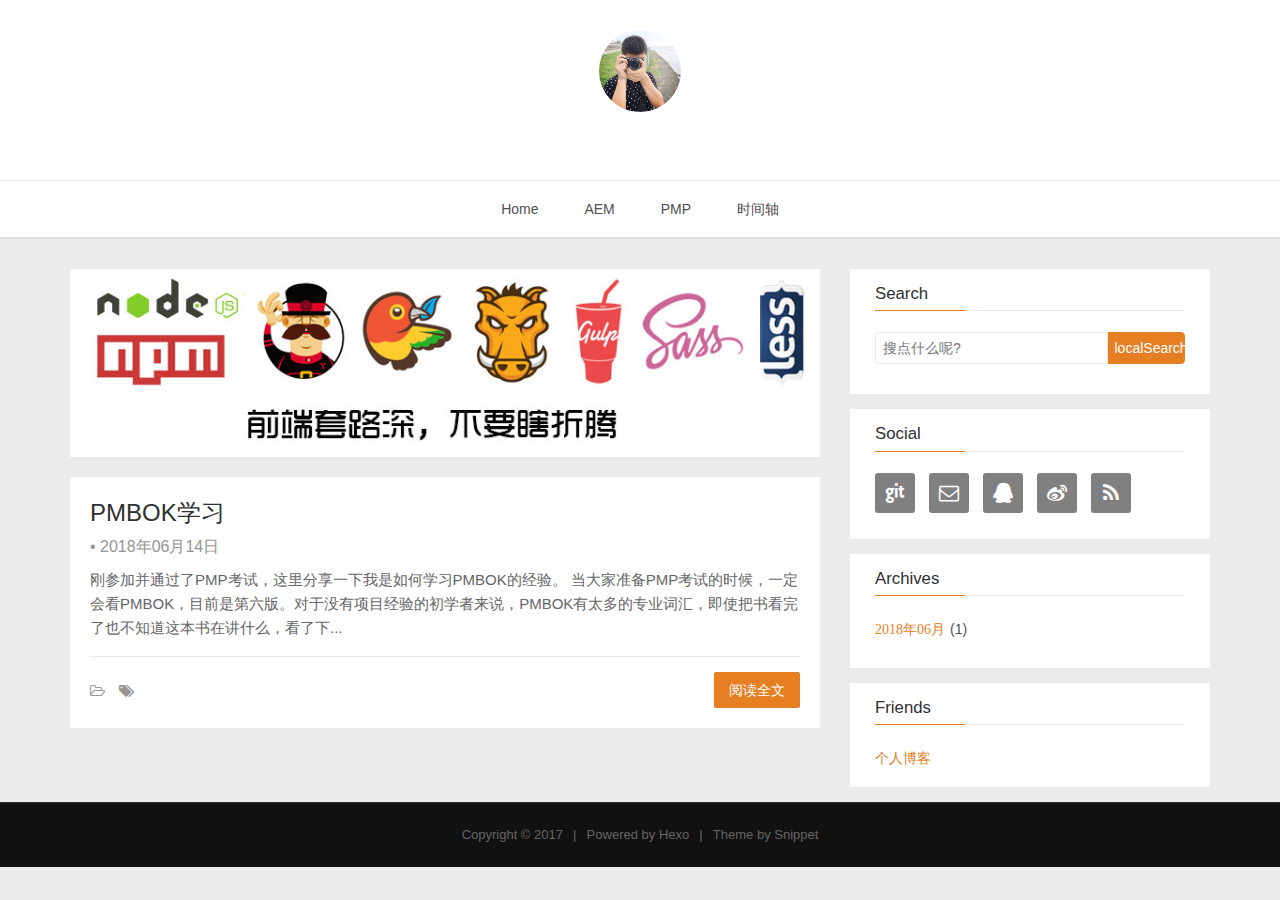
==== commit 54aad6e1: "Site updated: 2018-06-14 14:02:06" ====
--- a/index.html
+++ b/index.html
@@ -102,15 +102,11 @@
                             </li>
                         
                             <li role="presentation" class="text-center">
-                                <a href="/categories/前端/"><i class="fa "></i>前端</a>
+                                <a href="/categories/AEM/"><i class="fa "></i>AEM</a>
                             </li>
                         
                             <li role="presentation" class="text-center">
-                                <a href="/categories/后端/"><i class="fa "></i>后端</a>
-                            </li>
-                        
-                            <li role="presentation" class="text-center">
-                                <a href="/categories/工具/"><i class="fa "></i>工具</a>
+                                <a href="/categories/PMP/"><i class="fa "></i>PMP</a>
                             </li>
                         
                             <li role="presentation" class="text-center">
@@ -230,32 +226,16 @@
 
         
         
-    <div class="widget notification">
-        <h3 class="title">网站公告</h3>
-        <div>
-            <p>主题Snippet v1.2.1版本已经上线！欢迎更新~ <br/>
-主题下载：<a href="https://github.com/shenliyang/hexo-theme-snippet" title="fork me" target="_blank">Snippet主题</a> <br/>
-<hr/>接受贡献，包括不限于提交问题与需求，修复代码。欢迎Pull Request<br/>支持主题：<a href="https://github.com/shenliyang/hexo-theme-snippet/stargazers">Star一下</a>
-</p>
-        </div>
-    </div>
-
-        
-        
     <div class="widget">
       <h3 class="title">Social</h3> 
         <div class="content social">
             
-	            <a href="//github.com/shenliyang" rel="external nofollow" title="Github" target="_blank">
+	            <a href="//github.com/xxfelix" rel="external nofollow" title="Github" target="_blank">
 			    	<i class="git fa fa-git"></i>
 			    </a>
             
-	            <a href="mailto:snippet@91h5.cc" rel="external nofollow" title="邮箱" target="_blank">
+	            <a href="mailto:xxfstronger@gmail.com" rel="external nofollow" title="邮箱" target="_blank">
 			    	<i class="envelope-o fa fa-envelope-o"></i>
-			    </a>
-            
-	            <a href="//jq.qq.com/?_wv=1027&k=5Cl8cXO" rel="external nofollow" title="QQ群" target="_blank">
-			    	<i class="users fa fa-users"></i>
 			    </a>
             
 	            <a href="/" rel="external nofollow" title="联系QQ" target="_blank">
@@ -294,7 +274,7 @@
         <h3 class="title">Friends</h3>
         <div class="content friends-link">
         
-            <a href="http://www.shenliyang.com" class="fa" target="_blank">个人博客</a>
+            <a href="http://xxfelix.github.io" class="fa" target="_blank">个人博客</a>
         
         </div>
     </div>
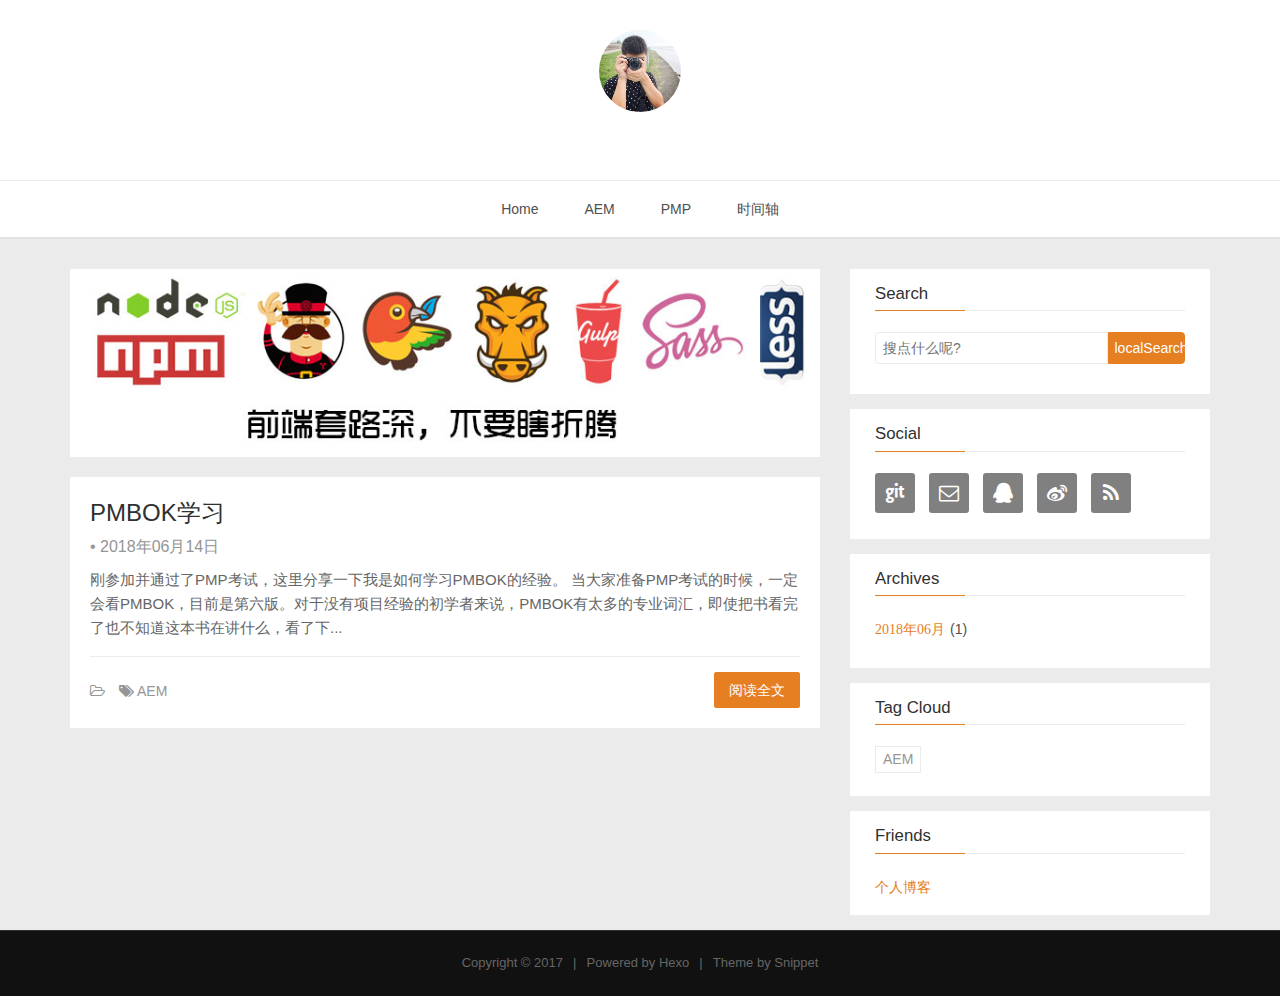
==== commit bb448d0d: "Site updated: 2018-06-14 14:29:11" ====
--- a/index.html
+++ b/index.html
@@ -169,6 +169,10 @@
         <span class="tags-meta">
             
                 
+                    <a href="/tags/AEM" title='AEM'>
+                        AEM
+                    </a>
+                
             
         </span>
     </span>
@@ -267,6 +271,13 @@
 
         
         
+  <div class="widget">
+    <h3 class="title">Tag Cloud</h3>
+    <div class="content tag-cloud">
+        <a href="/tags/AEM/" style="font-size: 10px;">AEM</a>
+    </div>
+  </div>
+
 
         
         
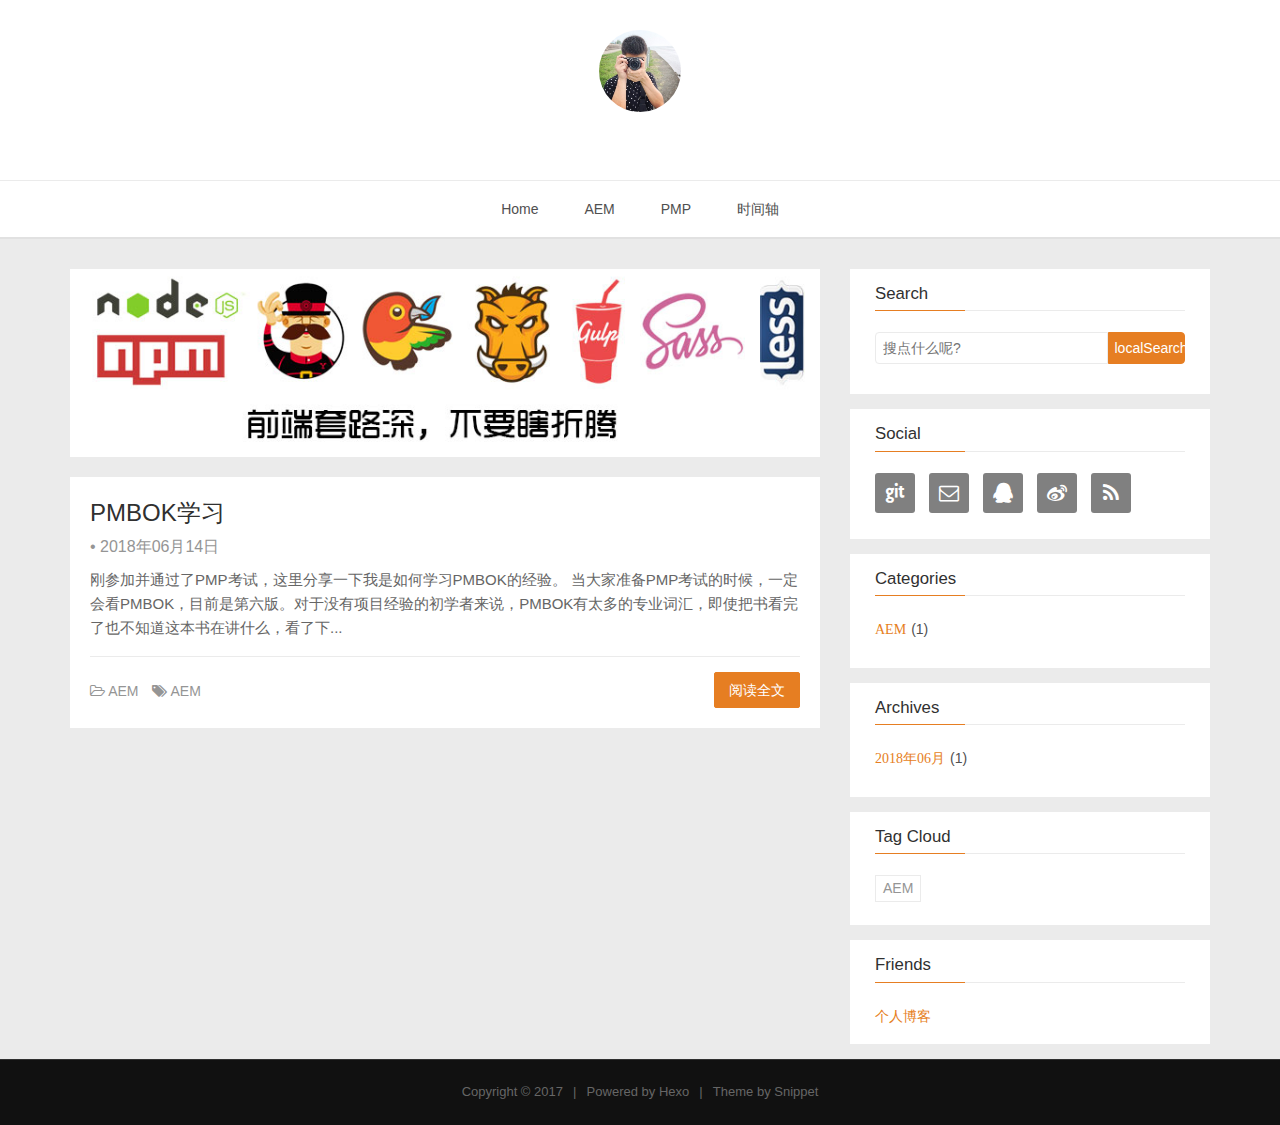
==== commit 2c00e0c0: "Site updated: 2018-06-15 10:47:41" ====
--- a/index.html
+++ b/index.html
@@ -158,8 +158,8 @@
     
     <span class="categories-meta fa-wrap">
         <i class="fa fa-folder-open-o"></i>
-        <a href="/categories/ ">
-             
+        <a href="/categories/AEM">
+            AEM
         </a>
     </span>
     
@@ -260,6 +260,11 @@
 
         
         
+    <div class="widget">
+        <h3 class="title">Categories</h3>
+        <ul class="category-list"><li class="category-list-item"><a class="category-list-link" href="/categories/AEM/"><i class="fa" aria-hidden="true">AEM</i></a><span class="category-list-count">1</span></li></ul>
+    </div>
+
 
         
         
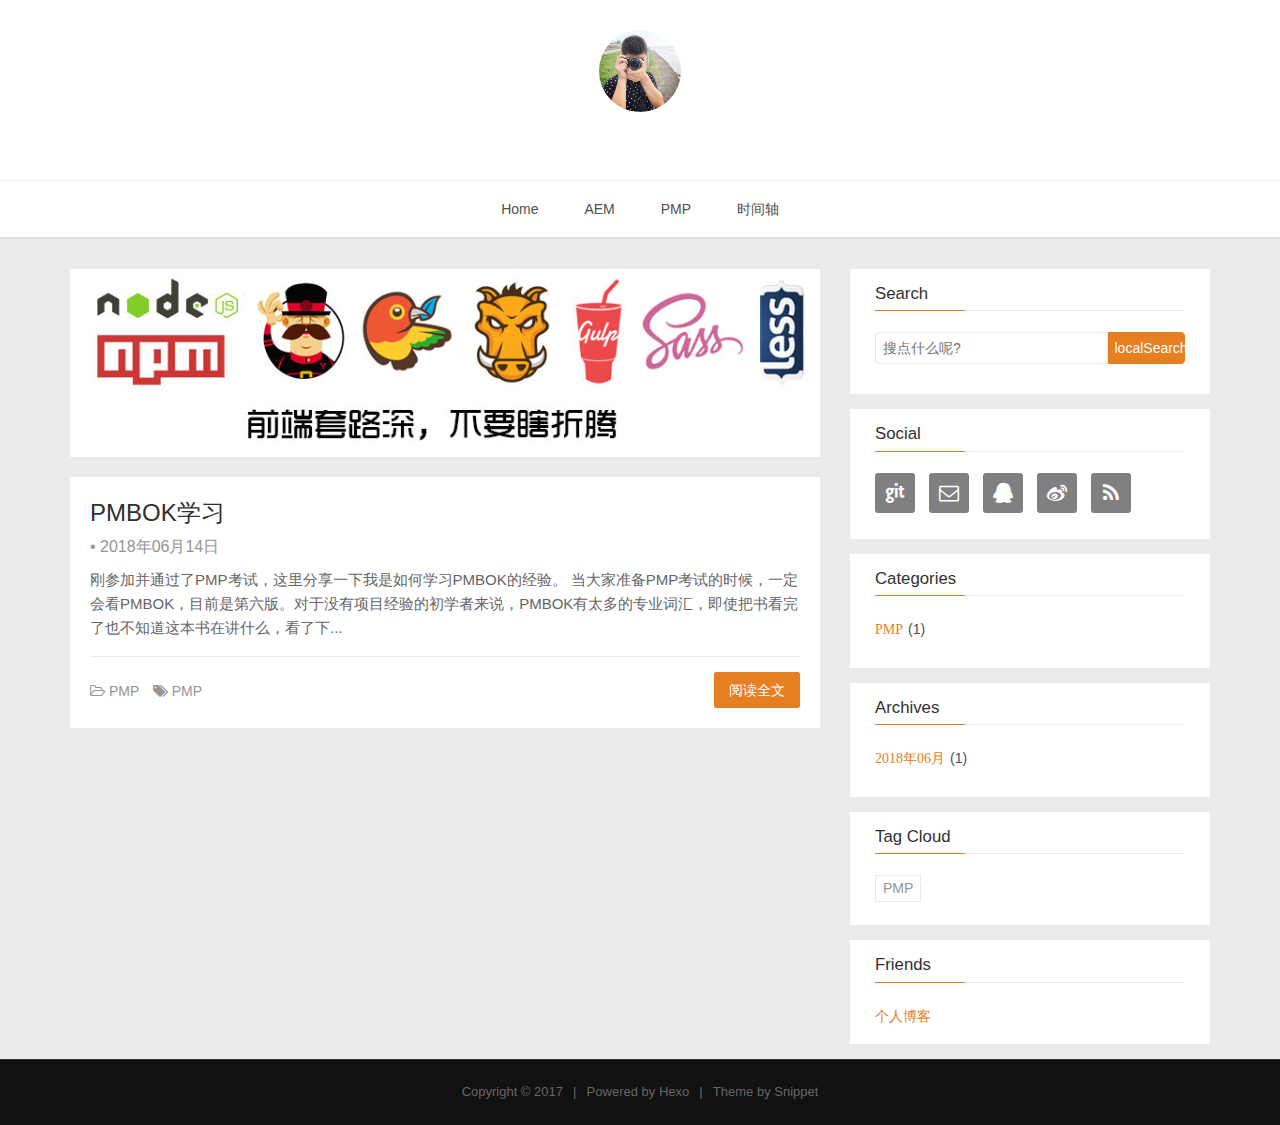
==== commit 84631ad7: "Site updated: 2018-06-15 11:04:56" ====
--- a/index.html
+++ b/index.html
@@ -158,8 +158,8 @@
     
     <span class="categories-meta fa-wrap">
         <i class="fa fa-folder-open-o"></i>
-        <a href="/categories/AEM">
-            AEM
+        <a href="/categories/PMP">
+            PMP
         </a>
     </span>
     
@@ -169,8 +169,8 @@
         <span class="tags-meta">
             
                 
-                    <a href="/tags/AEM" title='AEM'>
-                        AEM
+                    <a href="/tags/PMP" title='PMP'>
+                        PMP
                     </a>
                 
             
@@ -262,7 +262,7 @@
         
     <div class="widget">
         <h3 class="title">Categories</h3>
-        <ul class="category-list"><li class="category-list-item"><a class="category-list-link" href="/categories/AEM/"><i class="fa" aria-hidden="true">AEM</i></a><span class="category-list-count">1</span></li></ul>
+        <ul class="category-list"><li class="category-list-item"><a class="category-list-link" href="/categories/PMP/"><i class="fa" aria-hidden="true">PMP</i></a><span class="category-list-count">1</span></li></ul>
     </div>
 
 
@@ -279,7 +279,7 @@
   <div class="widget">
     <h3 class="title">Tag Cloud</h3>
     <div class="content tag-cloud">
-        <a href="/tags/AEM/" style="font-size: 10px;">AEM</a>
+        <a href="/tags/PMP/" style="font-size: 10px;">PMP</a>
     </div>
   </div>
 
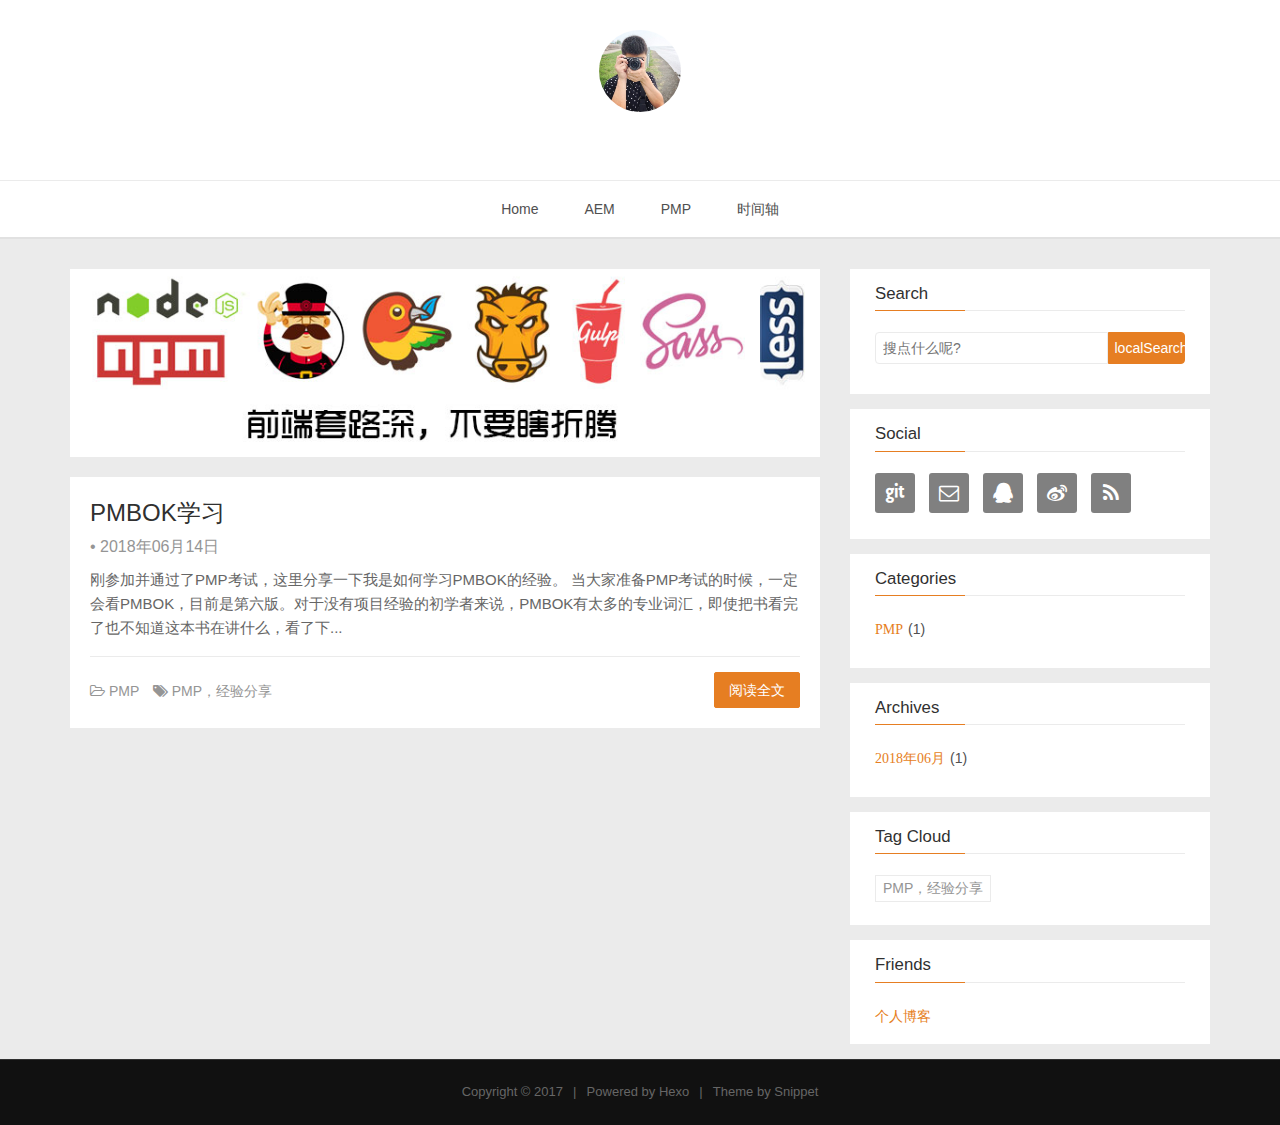
==== commit 2f02be6b: "Site updated: 2018-06-15 11:46:12" ====
--- a/index.html
+++ b/index.html
@@ -169,8 +169,8 @@
         <span class="tags-meta">
             
                 
-                    <a href="/tags/PMP" title='PMP'>
-                        PMP
+                    <a href="/tags/PMP，经验分享" title='PMP，经验分享'>
+                        PMP，经验分享
                     </a>
                 
             
@@ -279,7 +279,7 @@
   <div class="widget">
     <h3 class="title">Tag Cloud</h3>
     <div class="content tag-cloud">
-        <a href="/tags/PMP/" style="font-size: 10px;">PMP</a>
+        <a href="/tags/PMP，经验分享/" style="font-size: 10px;">PMP，经验分享</a>
     </div>
   </div>
 
